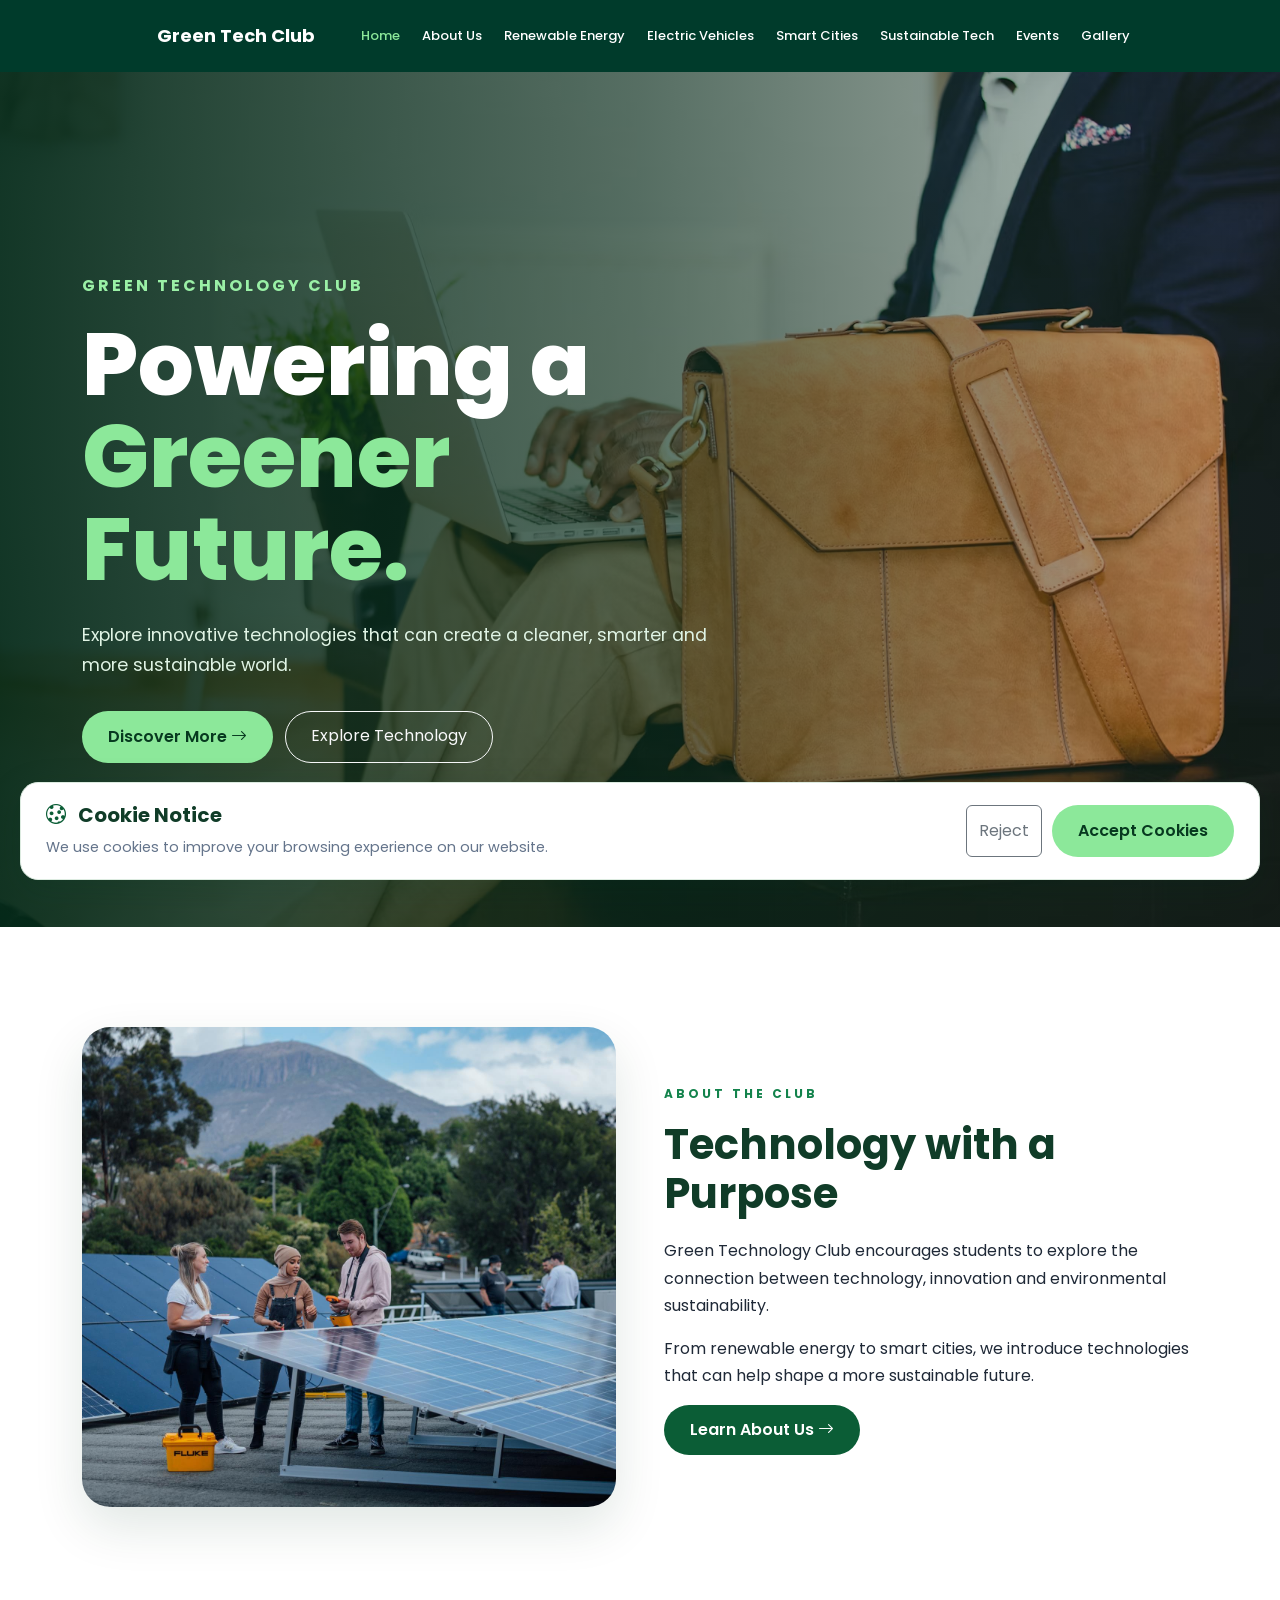
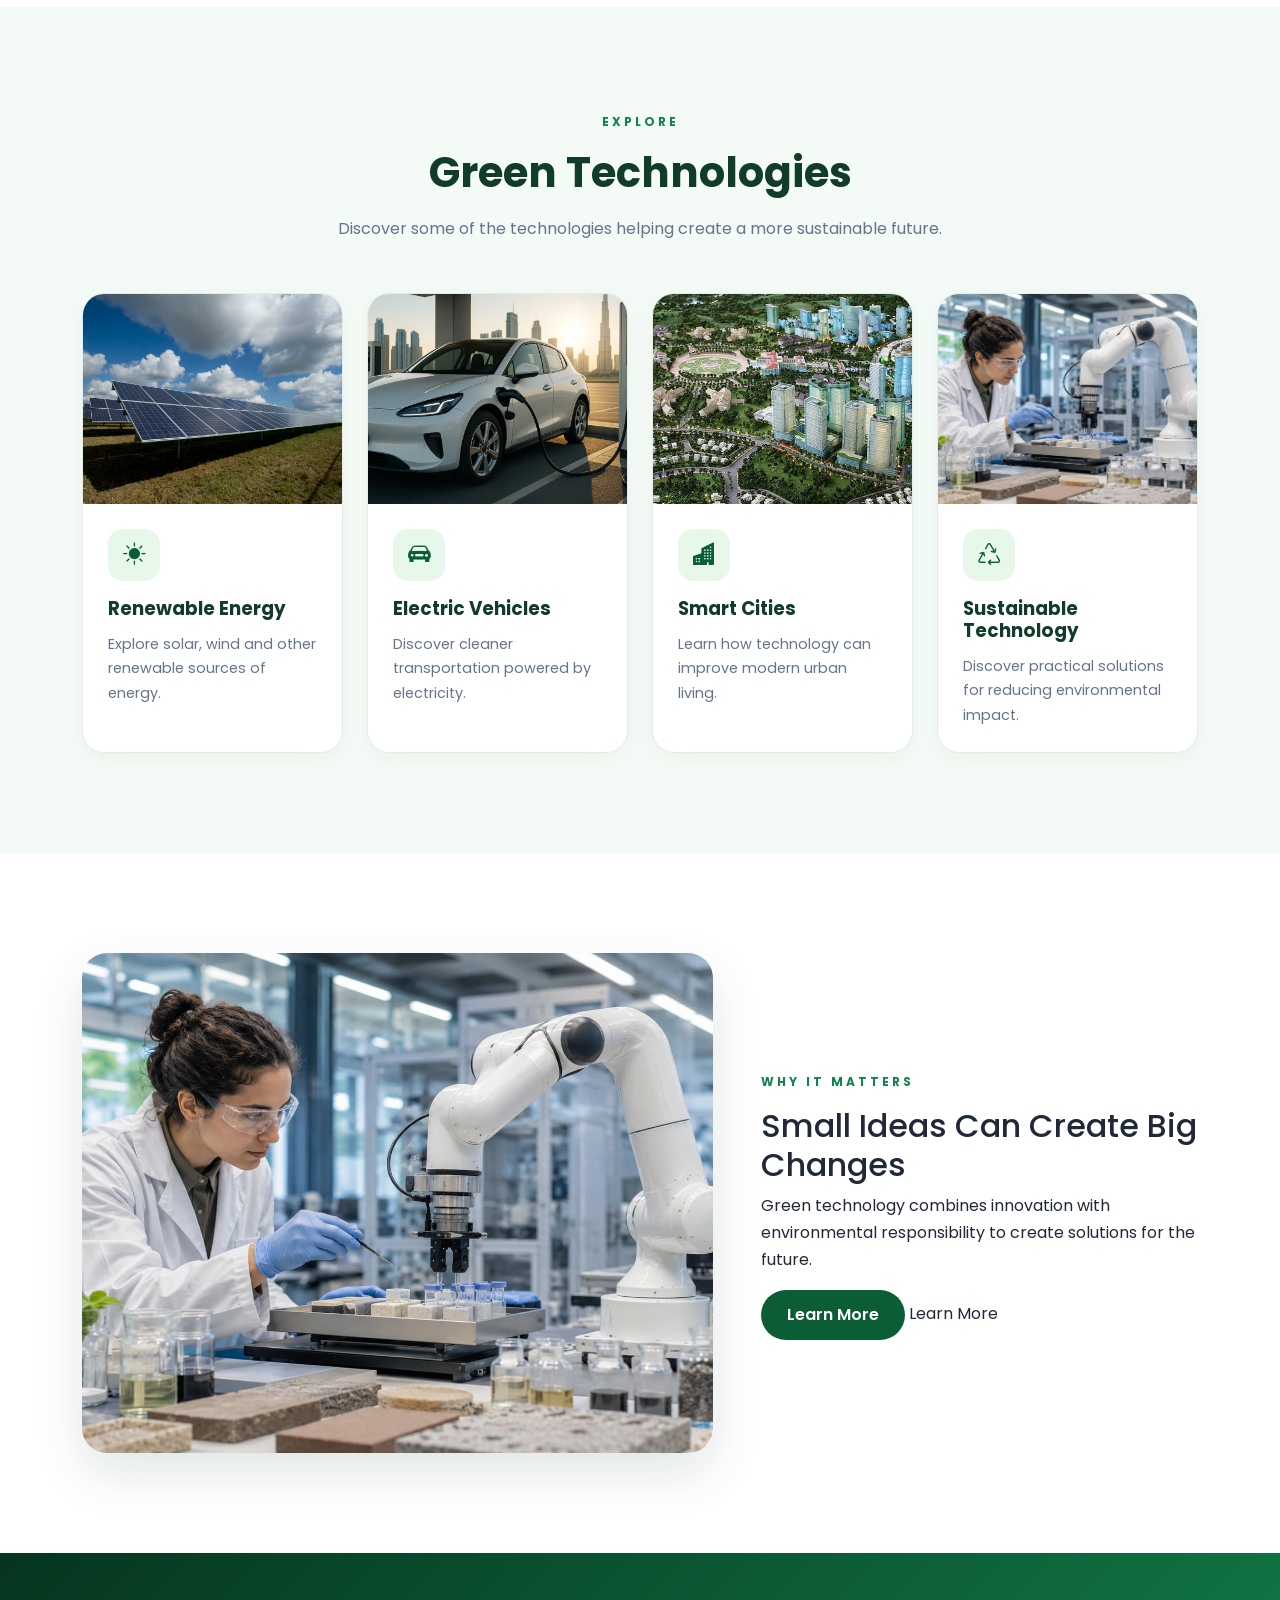
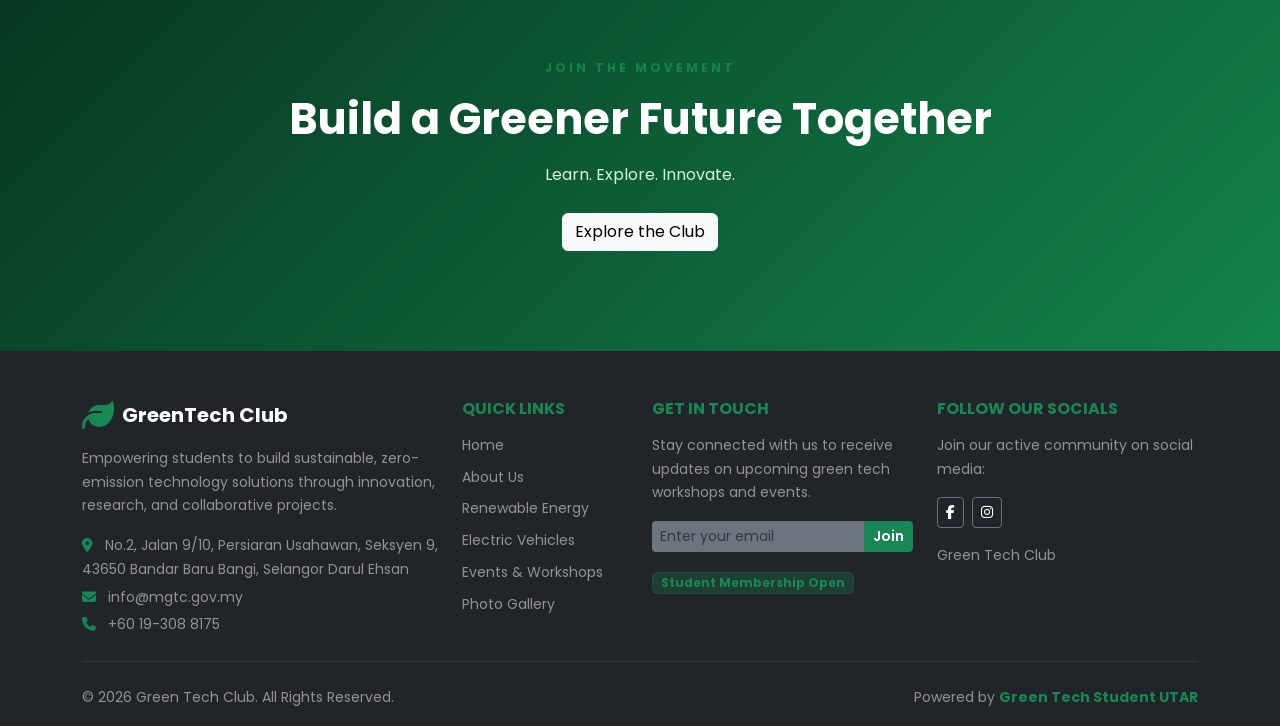
==== index.html @ 1e12c79a "Update index.html" ====
<!DOCTYPE html>
<html lang="en">

<head>

    <meta charset="UTF-8">

    <meta name="viewport"
          content="width=device-width, initial-scale=1.0">

    <meta name="description"
          content="Green Technology Club - exploring sustainable technologies for a greener future.">

    <title>Green Technology Club | Home</title>

    <!-- Bootstrap -->
    <link
        href="https://cdn.jsdelivr.net/npm/bootstrap@5.3.3/dist/css/bootstrap.min.css"
        rel="stylesheet">

    <!-- Bootstrap Icons -->
    <link
        rel="stylesheet"
        href="https://cdn.jsdelivr.net/npm/bootstrap-icons@1.11.3/font/bootstrap-icons.min.css">

    <!-- Font Awesome-->>
    <link
    rel="stylesheet"
    href="https://cdnjs.cloudflare.com/ajax/libs/font-awesome/6.4.0/css/all.min.css">

    <!-- Google Font -->
    <link
        href="https://fonts.googleapis.com/css2?family=Poppins:wght@300;400;500;600;700;800&display=swap"
        rel="stylesheet">

    <!-- CSS -->
    <link rel="stylesheet" href="css/style.css">

</head>


<body>

<!-- ================= NAVBAR ================= -->

<nav class="navbar navbar-expand-lg navbar-dark fixed-top">

    <div class="container">

        <!-- Logo -->
        <a class="navbar-brand fw-bold" href="index.html">
            <i class="bi bi-leaf-fill"></i>
            Green Tech Club
        </a>

        <!-- Mobile Menu -->
        <button
            class="navbar-toggler"
            type="button"
            data-bs-toggle="collapse"
            data-bs-target="#mainNavbar">

            <span class="navbar-toggler-icon"></span>

        </button>

        <!-- Navigation -->
        <div class="collapse navbar-collapse" id="mainNavbar">

            <ul class="navbar-nav ms-auto">

                <li class="nav-item">
                    <a class="nav-link active" href="index.html">
                        Home
                    </a>
                </li>

                <li class="nav-item">
                    <a class="nav-link" href="about.html">
                        About Us
                    </a>
                </li>

                <li class="nav-item">
                    <a class="nav-link" href="renewable_energy.html">
                        Renewable Energy
                    </a>
                </li>

                <li class="nav-item">
                    <a class="nav-link" href="electric_vehicle.html">
                        Electric Vehicles
                    </a>
                </li>

                <li class="nav-item">
                    <a class="nav-link" href="smart_cities.html">
                        Smart Cities
                    </a>
                </li>

                <li class="nav-item">
                    <a class="nav-link" href="sustainable_technologies.html">
                        Sustainable Tech
                    </a>
                </li>

                <li class="nav-item">
                    <a class="nav-link" href="events.html">
                        Events
                    </a>
                </li>

                <li class="nav-item">
                    <a class="nav-link" href="gallery.html">
                        Gallery
                    </a>
                </li>

            </ul>

        </div>

    </div>

</nav>
<!-- ================= HERO ================= -->

<header class="hero">

    <div class="hero-overlay"></div>

    <div class="container hero-content">

        <div class="row align-items-center">

            <div class="col-lg-7">

                <span class="hero-label">
                    GREEN TECHNOLOGY CLUB
                </span>

                <h1>
                    Powering a
                    <span>Greener Future.</span>
                </h1>

                <p>
                    Explore innovative technologies that can
                    create a cleaner, smarter and more
                    sustainable world.
                </p>

                <div class="hero-buttons">

                    <a href="about.html"
                       class="btn btn-green">

                        Discover More
                        <i class="bi bi-arrow-right"></i>

                    </a>

                    <a href="#explore"
                       class="btn btn-outline-light">

                        Explore Technology

                    </a>

                </div>

            </div>

        </div>

    </div>

</header>


<!-- ================= INTRO ================= -->

<section class="section-padding">

    <div class="container">

        <div class="row align-items-center g-5">

            <div class="col-lg-6">

                <div class="image-frame">

                    <!-- Your uploaded image -->

                    <img
                        src="image/student1.jpg"
                        alt="Student using technology">

                </div>

            </div>


            <div class="col-lg-6">

                <span class="section-label">
                    ABOUT THE CLUB
                </span>

                <h2>
                    Technology with a Purpose
                </h2>

                <p>
                    Green Technology Club encourages students
                    to explore the connection between technology,
                    innovation and environmental sustainability.
                </p>

                <p>
                    From renewable energy to smart cities,
                    we introduce technologies that can help
                    shape a more sustainable future.
                </p>

                <a href="about.html" 
                   class="btn btn-dark-green">

                    Learn About Us
                    <i class="bi bi-arrow-right"></i>

                </a>

            </div>

        </div>

    </div>

</section>


<!-- ================= EXPLORE ================= -->

<section id="explore"
         class="explore-section section-padding">

    <div class="container">

        <div class="section-heading text-center">

            <span class="section-label">
                EXPLORE
            </span>

            <h2>
                Green Technologies
            </h2>

            <p>
                Discover some of the technologies helping
                create a more sustainable future.
            </p>

        </div>


        <div class="row g-4">


            <!-- SOLAR -->

            <div class="col-md-6 col-lg-3">

                <article class="technology-card">

                    <div class="card-image">

                        <img
                            src="image/solar.avif"
                            alt="Solar panels">

                    </div>

                    <div class="card-content">

                        <span class="card-icon">
                            <i class="bi bi-sun-fill"></i>
                        </span>

                        <h3>
                            Renewable Energy
                        </h3>

                        <p>
                            Explore solar, wind and other
                            renewable sources of energy.
                        </p>

                    </div>

                </article>

            </div>


            <!-- EV -->

            <div class="col-md-6 col-lg-3">

                <article class="technology-card">

                    <div class="card-image">

                        <img
                            src="image/electic car.webp"
                            alt="Electric vehicle">

                    </div>

                    <div class="card-content">

                        <span class="card-icon">
                            <i class="bi bi-car-front-fill"></i>
                        </span>

                        <h3>
                            Electric Vehicles
                        </h3>

                        <p>
                            Discover cleaner transportation
                            powered by electricity.
                        </p>

                    </div>

                </article>

            </div>


            <!-- SMART CITY -->

            <div class="col-md-6 col-lg-3">

                <article class="technology-card">

                    <div class="card-image">

                        <img
                            src="image/smart city.jpg"
                            alt="Smart city">

                    </div>

                    <div class="card-content">

                        <span class="card-icon">
                            <i class="bi bi-buildings-fill"></i>
                        </span>

                        <h3>
                            Smart Cities
                        </h3>

                        <p>
                            Learn how technology can improve
                            modern urban living.
                        </p>

                    </div>

                </article>

            </div>


            <!-- SUSTAINABLE -->

            <div class="col-md-6 col-lg-3">

                <article class="technology-card">

                    <div class="card-image">

                        <img
                            src="image/sustainable.jpg"
                            alt="Sustainable technology">

                    </div>

                    <div class="card-content">

                        <span class="card-icon">
                            <i class="bi bi-recycle"></i>
                        </span>

                        <h3>
                            Sustainable Technology
                        </h3>

                        <p>
                            Discover practical solutions
                            for reducing environmental impact.
                        </p>

                    </div>

                </article>

            </div>

        </div>

    </div>

</section>


<!-- ================= FEATURE ================= -->

<section class="feature-section">

    <div class="container">

        <div class="row align-items-center g-5">

            <div class="col-lg-7">

                <img
                    src="image/sustainable.jpg"
                    class="feature-image"
                    alt="Sustainable technology">

            </div>


            <div class="col-lg-5">

                <span class="section-label">
                    WHY IT MATTERS
                </span>

                <h2>
                    Small Ideas Can Create Big Changes
                </h2>

                <p>
                    Green technology combines innovation with
                    environmental responsibility to create
                    solutions for the future.
                </p>

                <a href="about.html" class="btn btn-dark-green">
    Learn More
</a>

                    Learn More

                </a>

            </div>

        </div>

    </div>

</section>


<!-- ================= CTA ================= -->

<section class="cta-section">

    <div class="container text-center">

        <span class="section-label">
            JOIN THE MOVEMENT
        </span>

        <h2>
            Build a Greener Future Together
        </h2>

        <p>
            Learn. Explore. Innovate.
        </p>

        <a href="about.html"
           class="btn btn-light">

            Explore the Club

        </a>

    </div>

</section>

<!-- Bootstrap JavaScript -->

<script
    src="https://cdn.jsdelivr.net/npm/bootstrap@5.3.3/dist/js/bootstrap.bundle.min.js">
</script>

<script>

    document.addEventListener("DOMContentLoaded", function() {

        const cookieBanner =
            document.getElementById("cookie-banner");

        const acceptCookies =
            document.getElementById("accept-cookies");

        const rejectCookies =
            document.getElementById("reject-cookies");


        /* Check if the user already made a choice */

        if (localStorage.getItem("cookieChoice") !== null) {

            cookieBanner.style.display = "none";

        }


        /* Accept Cookies */

        acceptCookies.addEventListener("click", function() {

            localStorage.setItem("cookieChoice", "accepted");

            cookieBanner.style.display = "none";

        });


        /* Reject Cookies */

        rejectCookies.addEventListener("click", function() {

            localStorage.setItem("cookieChoice", "rejected");

            cookieBanner.style.display = "none";

        });

    });

</script>

 <!-- Main Site Footer -->
<footer class="bg-dark text-white pt-5 pb-3">
  <div class="container">
    <div class="row g-4">
      
      <!-- Column 1: Club Info & Logo -->
      <div class="col-lg-4 col-md-6">
        <div class="d-flex align-items-center mb-3">
          <i class="fa-solid fa-leaf text-success fa-2x me-2"></i>
          <h5 class="fw-bold m-0 text-white">GreenTech Club</h5>
        </div>

        <p class="text-white-50 small mb-3">
          Empowering students to build sustainable, zero-emission technology solutions through innovation, research, and collaborative projects.
        </p>

        <ul class="list-unstyled text-white-50 small mb-0">
          <li class="mb-1">
            <i class="fa-solid fa-location-dot me-2 text-success"></i>
            No.2, Jalan 9/10, Persiaran Usahawan, Seksyen 9, 43650 Bandar Baru Bangi, Selangor Darul Ehsan
          </li>

          <li class="mb-1">
            <i class="fa-solid fa-envelope me-2 text-success"></i>
            info@mgtc.gov.my
          </li>

          <li>
            <i class="fa-solid fa-phone me-2 text-success"></i>
            +60 19-308 8175
          </li>
        </ul>
      </div>

      <!-- Column 2: Quick Links -->
      <div class="col-lg-2 col-md-6">
        <h6 class="fw-bold text-success text-uppercase mb-3">
          Quick Links
        </h6>

        <ul class="list-unstyled small">
          <li class="mb-2">
            <a href="index.html"
               class="text-white-50 text-decoration-none footer-link">
              Home
            </a>
          </li>

          <li class="mb-2">
            <a href="about.html"
               class="text-white-50 text-decoration-none footer-link">
              About Us
            </a>
          </li>

          <li class="mb-2">
            <a href="renewable_energy.html"
               class="text-white-50 text-decoration-none footer-link">
              Renewable Energy
            </a>
          </li>

          <li class="mb-2">
            <a href="electric_vehicle.html"
               class="text-white-50 text-decoration-none footer-link">
              Electric Vehicles
            </a>
          </li>

          <li class="mb-2">
            <a href="events.html"
               class="text-white-50 text-decoration-none footer-link">
              Events & Workshops
            </a>
          </li>

          <li>
            <a href="gallery.html"
               class="text-white-50 text-decoration-none footer-link">
              Photo Gallery
            </a>
          </li>
        </ul>
      </div>

      <!-- Column 3: Get In Touch & Newsletter Twist -->
      <div class="col-lg-3 col-md-6">
        <h6 class="fw-bold text-success text-uppercase mb-3">
          Get In Touch
        </h6>

        <p class="text-white-50 small mb-3">
          Stay connected with us to receive updates on upcoming green tech workshops and events.
        </p>

        <!-- Mini Newsletter Input -->
        <div class="input-group input-group-sm mb-3">
          <input
            type="email"
            class="form-control bg-secondary text-white border-0"
            placeholder="Enter your email"
            aria-label="Subscriber email">

          <button
            class="btn btn-success fw-semibold"
            type="button">
            Join
          </button>
        </div>

        <span class="badge bg-success bg-opacity-25 text-success border border-success border-opacity-25">
          Student Membership Open
        </span>
      </div>

       <!-- Column 4: Social & Community -->
      <div class="col-lg-3 col-md-6">
        <h6 class="fw-bold text-success text-uppercase mb-3">
          Follow Our Socials
        </h6>

        <p class="text-white-50 small mb-3">
          Join our active community on social media:
        </p>

        <div class="d-flex gap-2 mb-3">

          <a
            href="https://www.facebook.com/mgtc.my"
            target="_blank"
            class="btn btn-outline-secondary btn-sm text-white border-secondary">
            <i class="fa-brands fa-facebook-f"></i>
          </a>

          <a
            href="https://www.instagram.com/mgtc.my/"
            target="_blank"
            class="btn btn-outline-secondary btn-sm text-white border-secondary">
            <i class="fa-brands fa-instagram"></i>
          </a>

        </div>

        <small class="text-white-50 d-block">
          Green Tech Club
        </small>
      </div>

    </div>

      <!-- Bottom Bar -->
    <hr class="my-4 text-secondary opacity-25">

    <div class="d-flex flex-column flex-md-row justify-content-between align-items-center text-white-50 small">

      <p class="mb-2 mb-md-0">
        &copy; 2026 Green Tech Club. All Rights Reserved.
      </p>

      <p class="mb-0">
        Powered by
        <span class="text-success fw-bold">
          Green Tech Student UTAR
        </span>
      </p>

    </div>

  </div>
</footer>


<!-- Cookie Consent -->
<div id="cookie-banner" class="cookie-banner">

    <div class="cookie-content">

        <div class="cookie-text">

            <h5>
                <i class="bi bi-cookie"></i>
                Cookie Notice
            </h5>

            <p>
                We use cookies to improve your browsing
                experience on our website.
            </p>

        </div>

        <div class="cookie-buttons">

            <button id="reject-cookies"
                    class="btn btn-outline-secondary">
                Reject
            </button>

            <button id="accept-cookies"
                    class="btn btn-green">
                Accept Cookies
            </button>

        </div>

    </div>

</div>

</body>
</html>
---- css/style.css ----
/* =========================GENERAL========================= */

* {
    margin: 0;
    padding: 0;
    box-sizing: border-box;
}

html {
    scroll-behavior: smooth;
}

body {
    font-family: 'Poppins', sans-serif;
    color: #1f2937;
    background: #ffffff;
    line-height: 1.7;
}

img {
    max-width: 100%;
    display: block;
}

a {
    text-decoration: none;
}


/* =========================NAVBAR========================= */
.navbar {
    background-color: #003b2b !important;
    width: 100%;
    height: 72px;
    padding: 0 !important;
}

/* Main container */
.navbar .container {
    width: 100%;
    max-width: 980px !important;
    margin: 0 auto;
    padding: 0 !important;

    display: flex;
    align-items: center;
}


/* ================LOGO================*/

.navbar-brand {
    display: flex !important;
    align-items: center;

    color: #ffffff !important;
    font-size: 18px !important;
    font-weight: 700 !important;

    margin: 0 !important;
    padding: 0 !important;

    white-space: nowrap;
}

.navbar-brand .bi-leaf-fill {
    font-size: 20px;
    margin-right: 7px;
}


/* ================NAVIGATION================ */

.navbar-collapse {
    display: flex;
    justify-content: flex-end;
}

.navbar-nav {
    display: flex;
    align-items: center;

    margin-left: auto !important;

    gap: 22px;
}

.navbar-nav .nav-link {
    color: #ffffff !important;

    font-size: 13px !important;
    font-weight: 500 !important;

    padding: 8px 0 !important;
    margin: 0 !important;

    white-space: nowrap;
}


/* Hover */
.navbar-nav .nav-link:hover {
    color: #8fd694 !important;
}


/* Active */
.navbar-nav .nav-link.active {
    color: #8ce89a !important;
}


/* ================MOBILE================ */

@media (max-width: 991px) {

    .navbar {
        height: auto;
        min-height: 72px;
    }

    .navbar .container {
        padding: 0 20px !important;
    }

    .navbar-nav {
        gap: 0;
        margin-top: 10px !important;
    }

    .navbar-nav .nav-link {
        padding: 10px 0 !important;
    }

}

/* =========================HERO========================= */

.hero {
    min-height: 100vh;

    background-image:
        url("../image/background.avif");

    background-size: cover;
    background-position: center;

    position: relative;

    display: flex;
    align-items: center;

    color: white;
}

.hero-overlay {
    position: absolute;
    inset: 0;

    background:
        linear-gradient(
            90deg,
            rgba(3, 42, 25, 0.93),
            rgba(3, 42, 25, 0.65),
            rgba(3, 42, 25, 0.25)
        );
}

.hero-content {
    position: relative;
    z-index: 2;
    padding-top: 80px;
}

.hero-label {
    color: #9af0a6;

    font-size: 1rem;

    font-weight: 700;

    letter-spacing: 3px;

    display: inline-block;

    margin-bottom: 20px;
}

.hero h1 {
    font-size: clamp(3rem, 7vw, 5.5rem);

    line-height: 1.05;

    font-weight: 800;

    max-width: 800px;

    margin-bottom: 25px;
}

.hero h1 span {
    color: #8ce89a;
}

.hero p {
    max-width: 650px;

    color: #e0f4e5;

    font-size: 1.1rem;

    margin-bottom: 30px;
}

.hero-buttons {
    display: flex;

    flex-wrap: wrap;

    gap: 12px;
}


/* =========================BUTTONS========================= */

.btn-green {
    background: #8ce89a;

    color: #07391f;

    border-radius: 50px;

    padding: 13px 25px;

    font-weight: 600;

    transition: 0.3s;
}

.btn-green:hover {
    background: white;

    color: #07391f;

    transform: translateY(-3px);
}

.btn-dark-green {
    background: #0b5d36;

    color: white;

    border-radius: 50px;

    padding: 12px 25px;

    font-weight: 600;

    transition: 0.3s;
}

.btn-dark-green:hover {
    background: #06351f;

    color: white;

    transform: translateY(-3px);
}

.btn-outline-light {
    border-radius: 50px;

    padding: 12px 25px;
}


/* =========================SECTIONS========================= */

.section-padding {
    padding: 100px 0;
}

.section-label {
    color: #13834c;

    font-size: 0.75rem;

    font-weight: 700;

    letter-spacing: 3px;

    display: inline-block;

    margin-bottom: 15px;
}

.section-heading {
    margin-bottom: 50px;
}

.section-heading h2,
.section-padding h2 {
    color: #103c28;

    font-size: 2.6rem;

    font-weight: 700;

    line-height: 1.2;

    margin-bottom: 18px;
}

.section-heading p {
    max-width: 650px;

    margin: auto;

    color: #64748b;
}


/* =========================IMAGE FRAME========================= */

.image-frame {
    border-radius: 28px;

    overflow: hidden;

    position: relative;

    box-shadow:
        0 20px 50px rgba(0, 60, 30, 0.12);
}

.image-frame img {
    width: 100%;

    height: 480px;

    object-fit: cover;

    transition: transform 0.5s ease;
}

.image-frame:hover img {
    transform: scale(1.04);
}


/* =========================EXPLORE SECTION========================= */

.explore-section {
    background: #f4faf5;
}


/* =========================TECHNOLOGY CARDS========================= */

.technology-card {
    background: white;

    border-radius: 22px;

    overflow: hidden;

    border: 1px solid #e1eee4;

    height: 100%;

    transition: 0.35s;

    box-shadow:
        0 5px 20px rgba(0, 50, 25, 0.04);
}

.technology-card:hover {
    transform: translateY(-10px);

    box-shadow:
        0 20px 40px rgba(0, 70, 30, 0.13);
}

.card-image {
    height: 210px;

    overflow: hidden;
}

.card-image img {
    width: 100%;

    height: 100%;

    object-fit: cover;

    transition: transform 0.5s ease;
}

.technology-card:hover .card-image img {
    transform: scale(1.08);
}

.card-content {
    padding: 25px;
}

.card-icon {
    width: 52px;
    height: 52px;

    border-radius: 15px;

    background: #e7f8eb;

    color: #0b5d36;

    display: flex;

    align-items: center;

    justify-content: center;

    font-size: 1.4rem;

    margin-bottom: 17px;
}

.card-content h3 {
    color: #103c28;

    font-size: 1.15rem;

    font-weight: 700;

    margin-bottom: 12px;
}

.card-content p {
    color: #64748b;

    font-size: 0.9rem;

    margin: 0;
}


/* =========================FEATURE SECTION========================= */

.feature-section {
    padding: 100px 0;

    background: white;
}

.feature-image {
    width: 100%;

    height: 500px;

    object-fit: cover;

    border-radius: 25px;

    box-shadow:
        0 20px 50px rgba(0, 60, 30, 0.12);
}


/* =========================CTA========================= */

.cta-section {
    padding: 100px 20px;

    background:
        linear-gradient(
            135deg,
            #06351f,
            #13834c
        );

    color: white;
}

.cta-section h2 {
    color: white;

    font-size: 2.7rem;

    font-weight: 700;

    margin-bottom: 15px;
}

.cta-section p {
    color: #d8f3df;

    margin-bottom: 25px;
}


/* =========================ABOUT HERO========================= */

.about-hero {
    min-height: 55vh;

    padding: 150px 0 80px;

    display: flex;

    align-items: center;

    background:
        linear-gradient(
            90deg,
            rgba(3, 42, 25, 0.85),
            rgba(3, 42, 25, 0.55),
            rgba(3, 42, 25, 0.30)
        ),
        url("../image/forest.png");

    background-size: cover;
    background-position: center;
    background-repeat: no-repeat;

    color: white;
}

.about-hero h1 {
    font-size: clamp(2.8rem, 6vw, 4.5rem);

    font-weight: 800;

    line-height: 1.1;

    max-width: 850px;

    margin-bottom: 20px;
}

.about-hero h1 span {
    color: #8ce89a;
}

.about-hero p {
    color: #d8f3df;

    max-width: 650px;

    font-size: 1.05rem;
}

.about-hero .section-label {
    color: #9af0a6;
}


/* =========================SOFT SECTION========================= */

.soft-section {
    background: #f4faf5;
}


/* =========================INFO CARDS========================= */

.info-card {
    background: white;

    border-radius: 22px;

    padding: 40px;

    height: 100%;

    border: 1px solid #e1eee4;

    transition: 0.3s;
}

.info-card:hover {
    transform: translateY(-8px);

    box-shadow:
        0 20px 35px rgba(0, 70, 30, 0.1);
}

.info-icon {
    width: 60px;
    height: 60px;

    border-radius: 16px;

    background: #e7f8eb;

    color: #0b5d36;

    display: flex;

    align-items: center;

    justify-content: center;

    font-size: 1.5rem;

    margin-bottom: 20px;
}

.info-card h3 {
    color: #103c28;

    font-weight: 700;

    margin-bottom: 15px;
}

.info-card p {
    color: #64748b;

    margin: 0;
}


/* =========================OBJECTIVES========================= */

.objective-card {
    text-align: center;

    padding: 30px 25px;

    border-radius: 20px;

    border: 1px solid #e1eee4;

    height: 100%;

    transition: 0.3s;
}

.objective-card:hover {
    transform: translateY(-7px);

    box-shadow:
        0 15px 30px rgba(0, 70, 30, 0.1);
}

.objective-card > i {
    font-size: 2rem;

    color: #0b5d36;

    margin-bottom: 18px;
}

.objective-card h3 {
    color: #103c28;

    font-size: 1.1rem;

    font-weight: 700;

    margin-bottom: 12px;
}

.objective-card p {
    color: #64748b;

    font-size: 0.9rem;

    margin: 0;
}


/* =========================ACTIVITIES========================= */

.activity-card {
    background: white;

    border-radius: 20px;

    padding: 35px 25px;

    text-align: center;

    height: 100%;

    border: 1px solid #e1eee4;

    transition: 0.3s;
}

.activity-card:hover {
    transform: translateY(-7px);

    box-shadow:
        0 15px 30px rgba(0, 70, 30, 0.1);
}

.activity-card > i {
    font-size: 2rem;

    color: #0b5d36;

    margin-bottom: 18px;
}

.activity-card h3 {
    color: #103c28;

    font-size: 1.1rem;

    font-weight: 700;

    margin-bottom: 12px;
}

.activity-card p {
    color: #64748b;

    font-size: 0.9rem;

    margin: 0;
}


/* =========================FOOTER========================= */

.footer {
    background: #052719;
    color: white;
    padding: 50px 0;
}

.footer h5 {
    font-weight: 700;
}

.footer h5 i {
    color: #8ce89a;
}

.footer p {
    color: #a7c7b0;
    margin-bottom: 5px;
}

footer {
    margin-top: auto;
}

.card hr {
    border-top: 1px solid #dee2e6;
}

.footer-link {
    transition: color 0.2s ease;
}

.footer-link:hover {
    color: #198754 !important;
}


/* =========================RESPONSIVE========================= */

@media (max-width: 991px) {

    .nav-link {
        margin-left: 0;
        padding: 10px 0;
    }

    .hero {
        min-height: 90vh;
    }

    .section-padding {
        padding: 80px 0;
    }

}


@media (max-width: 767px) {

    .hero {
        min-height: 85vh;

        background-position: 60% center;
    }

    .hero h1 {
        font-size: 2.8rem;
    }

    .hero p {
        font-size: 1rem;
    }

    .hero-buttons {
        flex-direction: column;
    }

    .hero-buttons .btn {
        width: 100%;

        text-align: center;
    }

    .section-heading h2,
    .section-padding h2 {
        font-size: 2.1rem;
    }

    .image-frame img {
        height: 350px;
    }

    .feature-image {
        height: 350px;
    }

    .about-hero {
        padding-top: 130px;
    }

    .about-hero h1 {
        font-size: 2.8rem;
    }

    .cta-section h2 {
        font-size: 2.1rem;
    }

}

/* =========================COOKIE BANNER========================= */

.cookie-banner {
    position: fixed;

    bottom: 20px;
    left: 20px;
    right: 20px;

    background: white;

    border: 1px solid #dcebe0;

    border-radius: 18px;

    padding: 20px 25px;

    box-shadow: 0 10px 35px rgba(0, 50, 25, 0.18);

    z-index: 9999;
}

.cookie-content {
    display: flex;

    align-items: center;

    justify-content: space-between;

    gap: 25px;
}

.cookie-text {
    flex: 1;
}

.cookie-content h5 {
    color: #103c28;

    font-weight: 700;

    margin-bottom: 8px;
}

.cookie-content h5 i {
    color: #0b5d36;

    margin-right: 8px;
}

.cookie-content p {
    color: #64748b;

    font-size: 0.9rem;

    margin: 0;
}

.cookie-buttons {
    display: flex;

    gap: 10px;

    flex-shrink: 0;
}


/* Mobile */

@media (max-width: 767px) {

    .cookie-content {
        flex-direction: column;

        align-items: stretch;
    }

    .cookie-buttons {
        width: 100%;
    }

    .cookie-buttons .btn {
        flex: 1;
    }

}
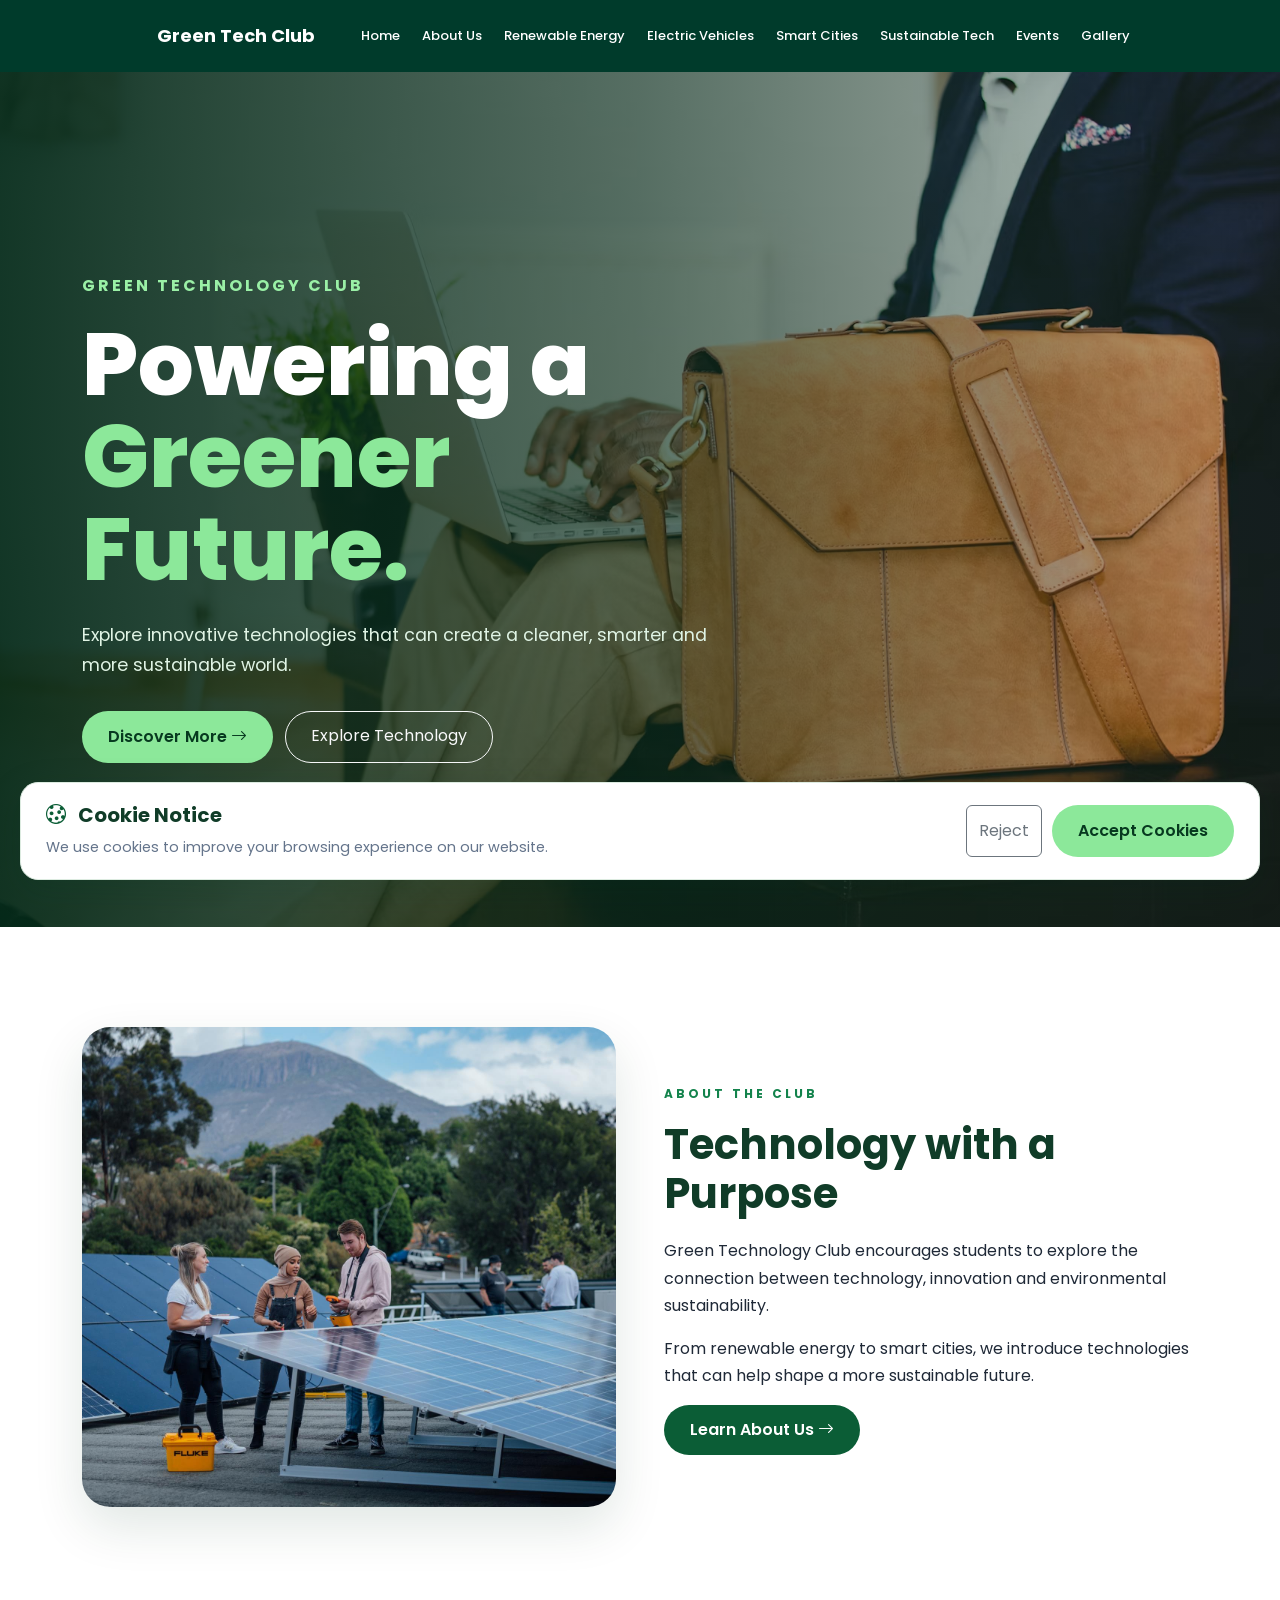
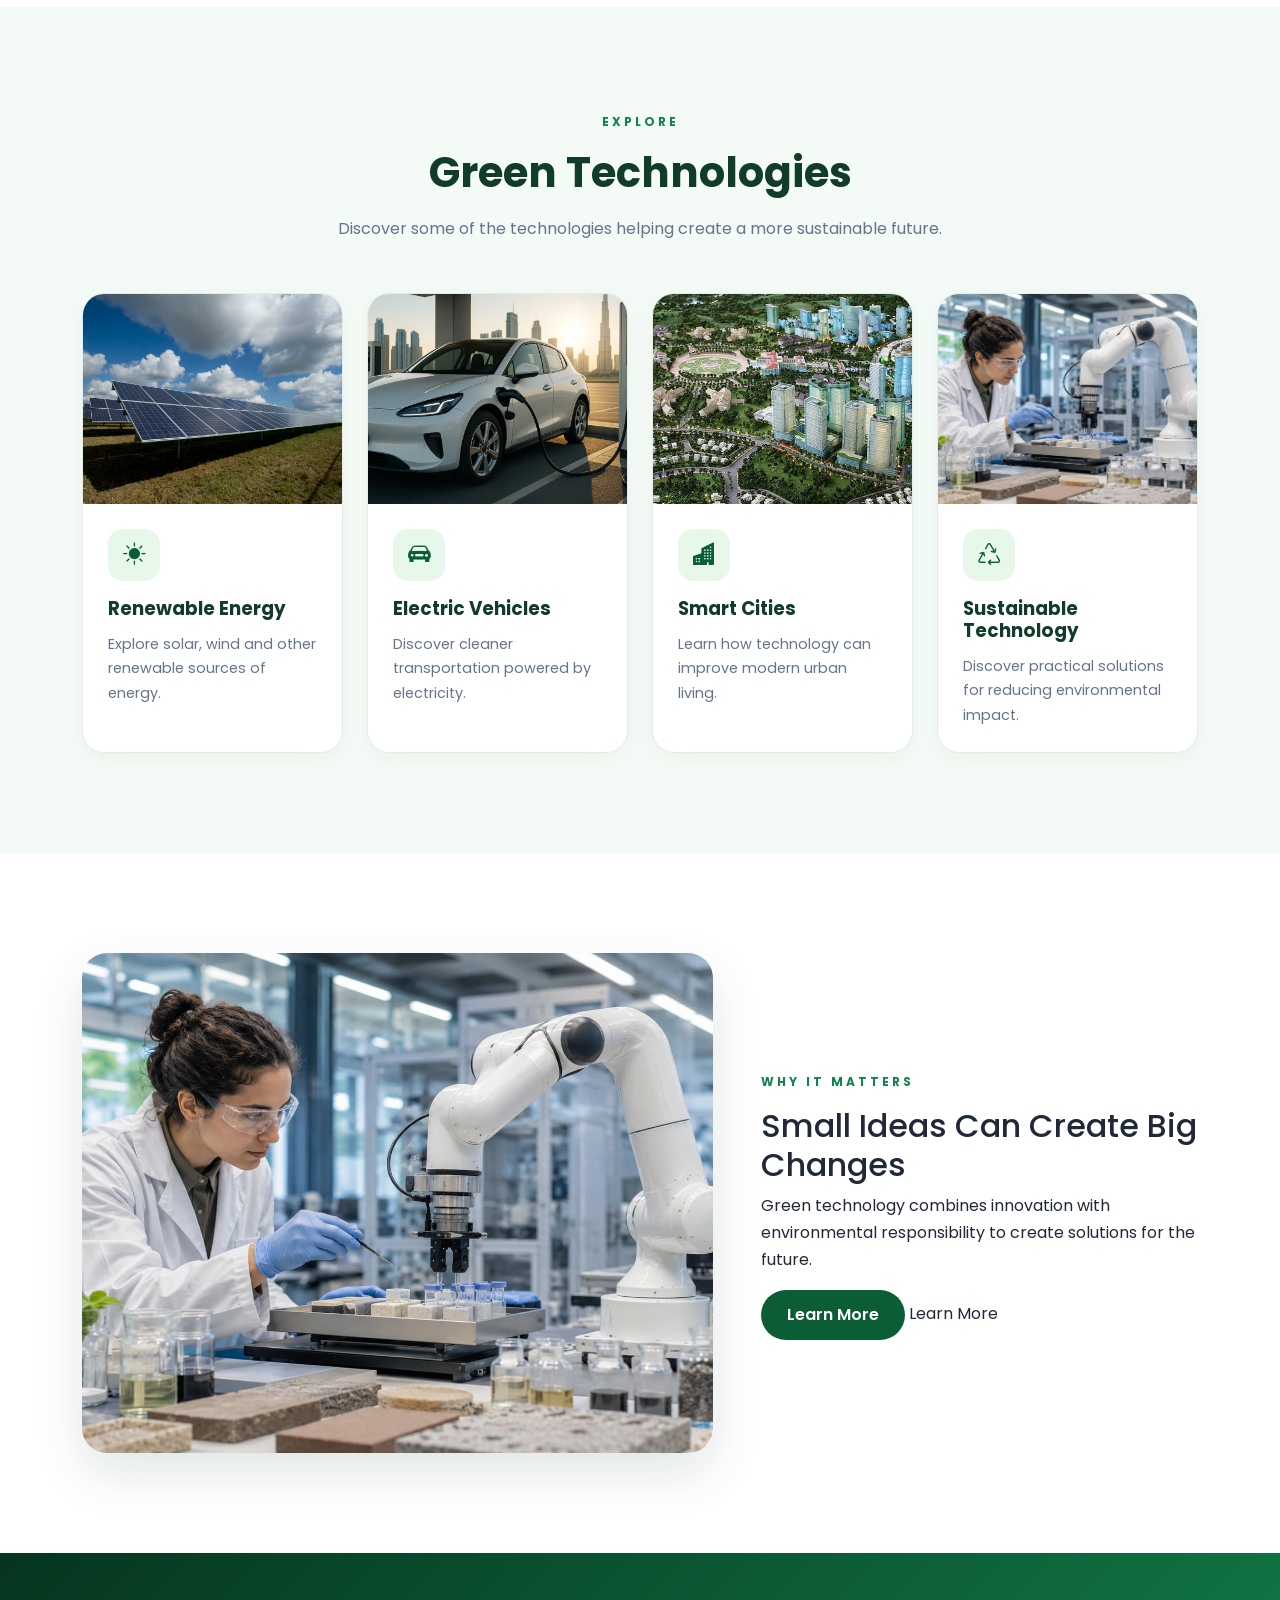
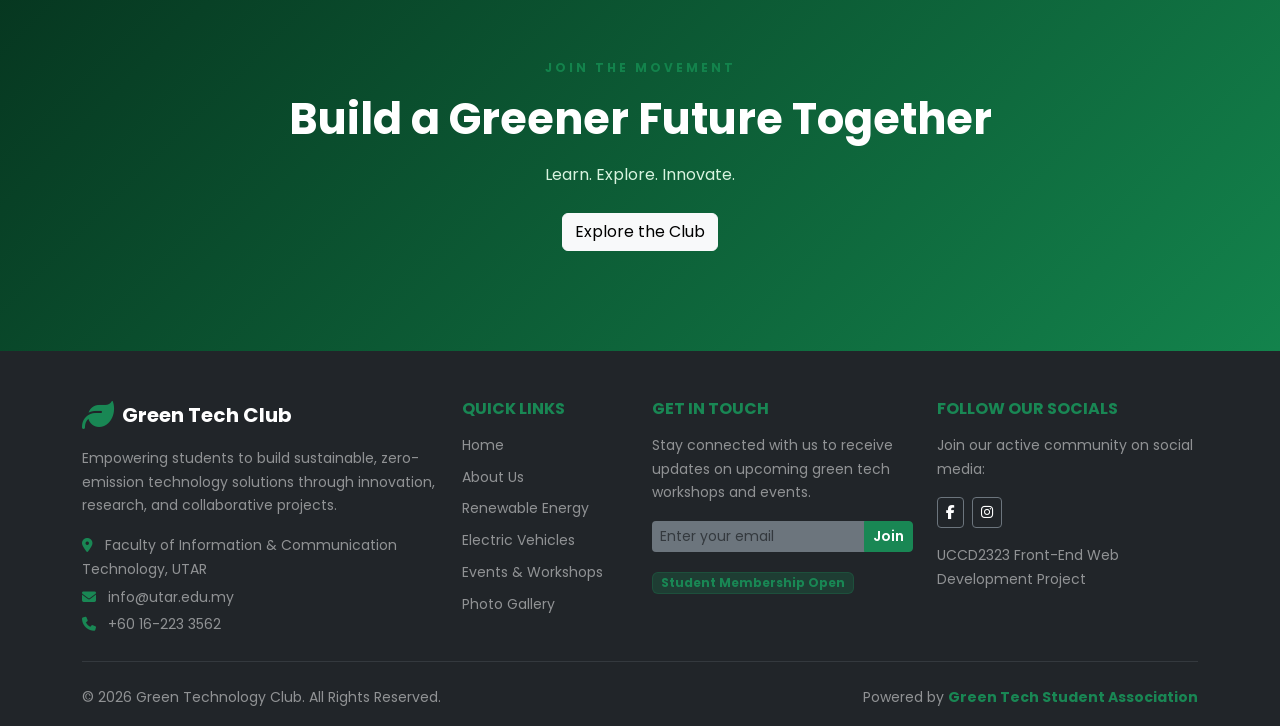
==== commit c9389938: "Merge branch 'main' of https://github.com/xian7634/Green_Technology_Clob" ====
--- a/index.html
+++ b/index.html
@@ -553,7 +553,7 @@
 
 </script>
 
- <!-- Main Site Footer -->
+<!-- Main Site Footer -->
 <footer class="bg-dark text-white pt-5 pb-3">
   <div class="container">
     <div class="row g-4">
@@ -562,7 +562,7 @@
       <div class="col-lg-4 col-md-6">
         <div class="d-flex align-items-center mb-3">
           <i class="fa-solid fa-leaf text-success fa-2x me-2"></i>
-          <h5 class="fw-bold m-0 text-white">GreenTech Club</h5>
+          <h5 class="fw-bold m-0 text-white">Green Tech Club</h5>
         </div>
 
         <p class="text-white-50 small mb-3">
@@ -572,20 +572,21 @@
         <ul class="list-unstyled text-white-50 small mb-0">
           <li class="mb-1">
             <i class="fa-solid fa-location-dot me-2 text-success"></i>
-            No.2, Jalan 9/10, Persiaran Usahawan, Seksyen 9, 43650 Bandar Baru Bangi, Selangor Darul Ehsan
+            Faculty of Information & Communication Technology, UTAR
           </li>
 
           <li class="mb-1">
             <i class="fa-solid fa-envelope me-2 text-success"></i>
-            info@mgtc.gov.my
+            info@utar.edu.my
           </li>
 
           <li>
             <i class="fa-solid fa-phone me-2 text-success"></i>
-            +60 19-308 8175
+            +60 16-223 3562
           </li>
         </ul>
       </div>
+
 
       <!-- Column 2: Quick Links -->
       <div class="col-lg-2 col-md-6">
@@ -637,6 +638,7 @@
           </li>
         </ul>
       </div>
+
 
       <!-- Column 3: Get In Touch & Newsletter Twist -->
       <div class="col-lg-3 col-md-6">
@@ -668,7 +670,8 @@
         </span>
       </div>
 
-       <!-- Column 4: Social & Community -->
+
+      <!-- Column 4: Social & Community -->
       <div class="col-lg-3 col-md-6">
         <h6 class="fw-bold text-success text-uppercase mb-3">
           Follow Our Socials
@@ -681,14 +684,14 @@
         <div class="d-flex gap-2 mb-3">
 
           <a
-            href="https://www.facebook.com/mgtc.my"
+            href="https://www.facebook.com/UTARnet/"
             target="_blank"
             class="btn btn-outline-secondary btn-sm text-white border-secondary">
             <i class="fa-brands fa-facebook-f"></i>
           </a>
 
           <a
-            href="https://www.instagram.com/mgtc.my/"
+            href="https://www.instagram.com/utarnet1/?hl=en"
             target="_blank"
             class="btn btn-outline-secondary btn-sm text-white border-secondary">
             <i class="fa-brands fa-instagram"></i>
@@ -697,25 +700,26 @@
         </div>
 
         <small class="text-white-50 d-block">
-          Green Tech Club
+          UCCD2323 Front-End Web Development Project
         </small>
       </div>
 
     </div>
 
-      <!-- Bottom Bar -->
+
+    <!-- Bottom Bar -->
     <hr class="my-4 text-secondary opacity-25">
 
     <div class="d-flex flex-column flex-md-row justify-content-between align-items-center text-white-50 small">
 
       <p class="mb-2 mb-md-0">
-        &copy; 2026 Green Tech Club. All Rights Reserved.
+        &copy; 2026 Green Technology Club. All Rights Reserved.
       </p>
 
       <p class="mb-0">
         Powered by
         <span class="text-success fw-bold">
-          Green Tech Student UTAR
+          Green Tech Student Association
         </span>
       </p>
 
@@ -723,7 +727,6 @@
 
   </div>
 </footer>
-
 
 <!-- Cookie Consent -->
 <div id="cookie-banner" class="cookie-banner">
--- a/css/style.css
+++ b/css/style.css
@@ -28,6 +28,34 @@
 
 
 /* =========================NAVBAR========================= */
+HEAD
+
+.navbar {
+    background: rgba(4, 38, 24, 0.94);
+    padding: 15px 0;
+    backdrop-filter: blur(10px);
+}
+
+.navbar-brand {
+    font-size: 1.25rem;
+}
+
+.navbar-brand i {
+    color: #8ce89a;
+}
+
+.nav-link {
+    color: white !important;
+    margin-left: 14px;
+    font-size: 0.9rem;
+    transition: 0.3s;
+}
+
+.nav-link:hover,
+.nav-link.active {
+    color: #8ce89a !important;
+}
+
 .navbar {
     background-color: #003b2b !important;
     width: 100%;
@@ -106,7 +134,7 @@
 
 /* Active */
 .navbar-nav .nav-link.active {
-    color: #8ce89a !important;
+    color: #ffffff !important;
 }
 
 
@@ -918,5 +946,4 @@
     .cookie-buttons .btn {
         flex: 1;
     }
-
-}
+}
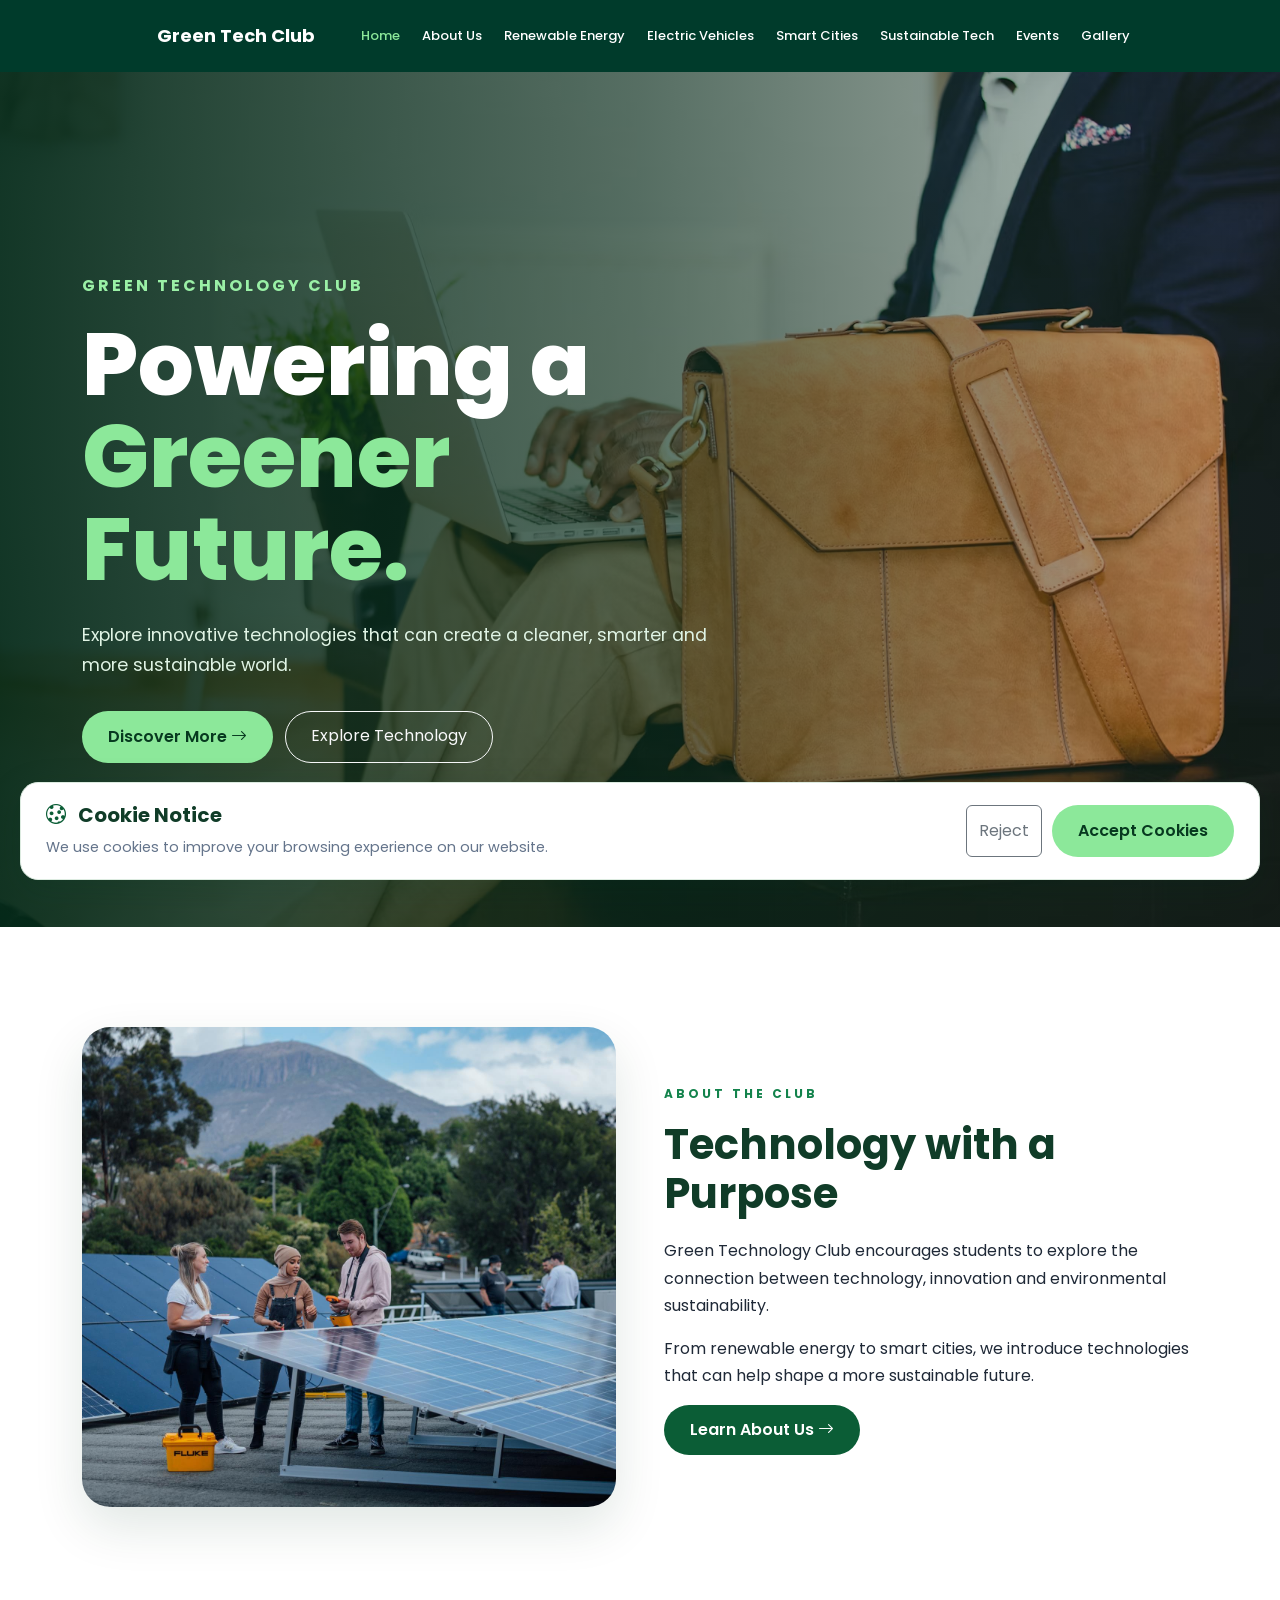
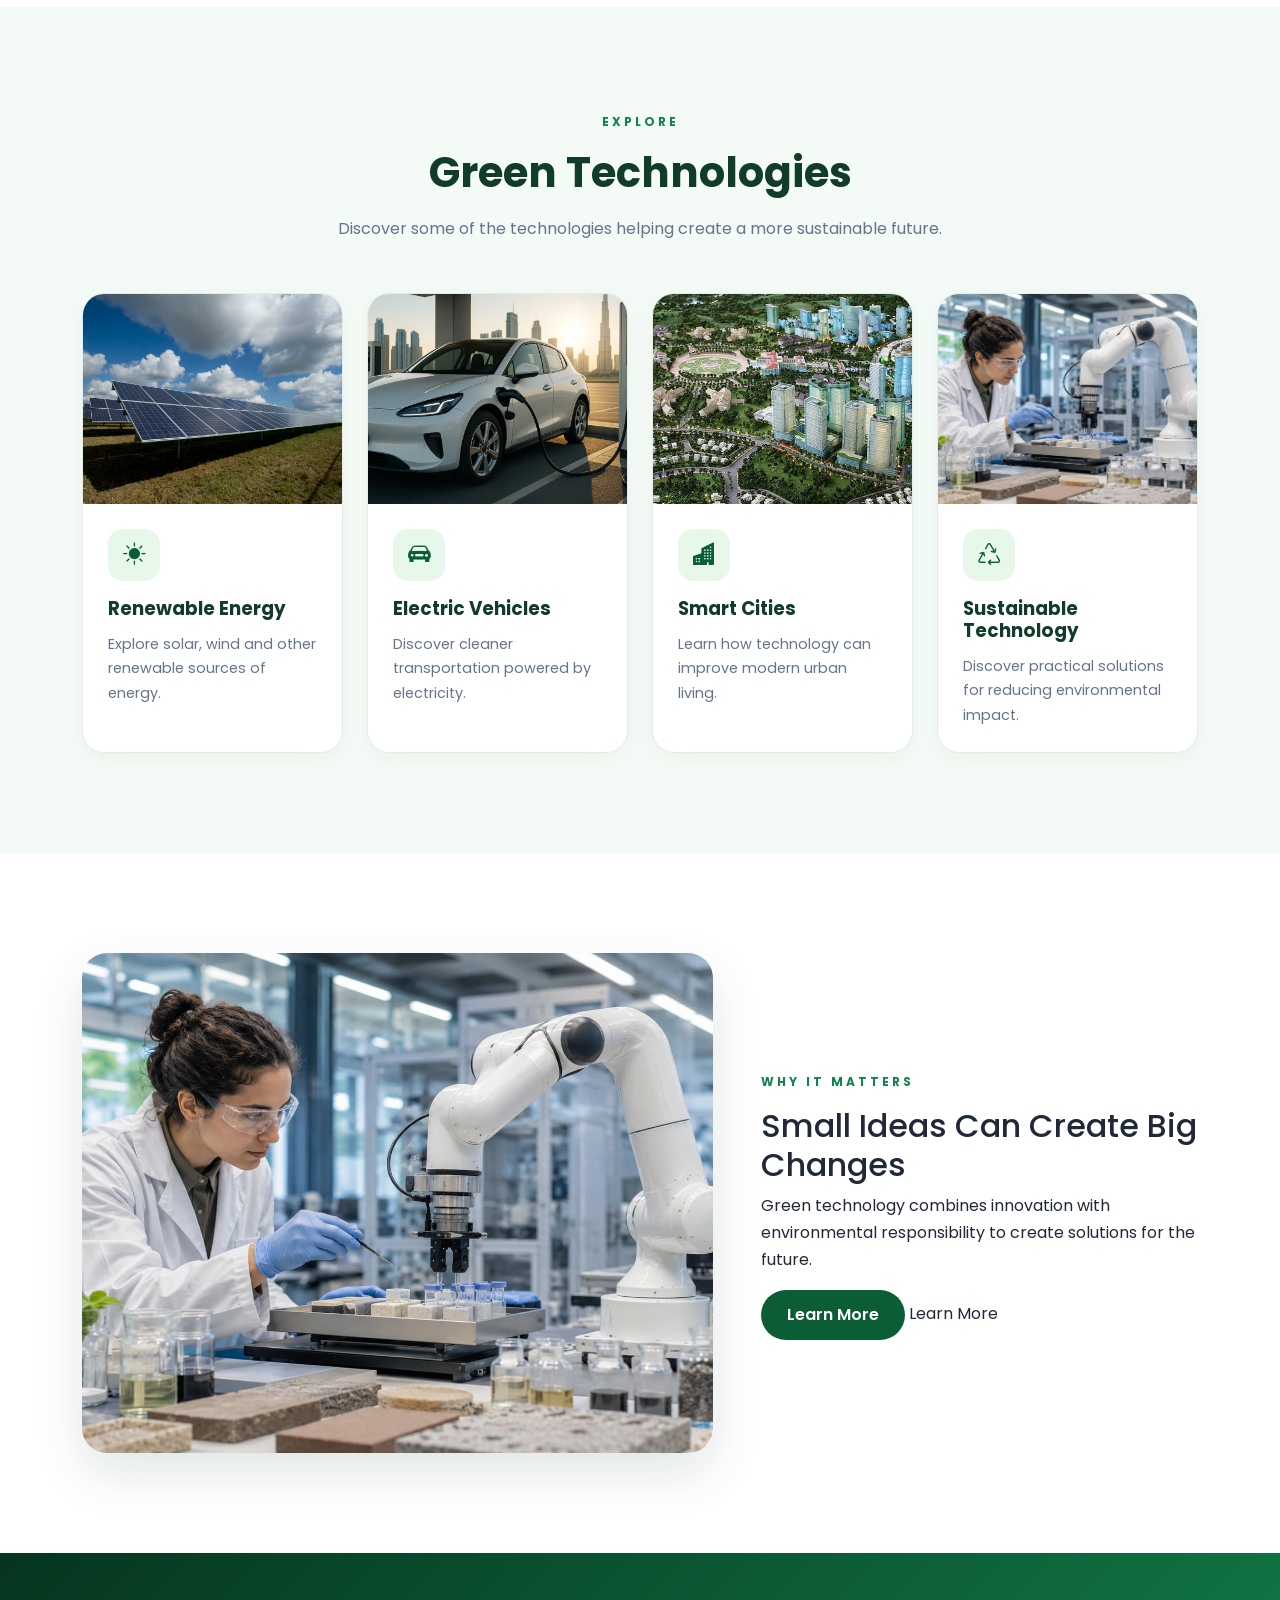
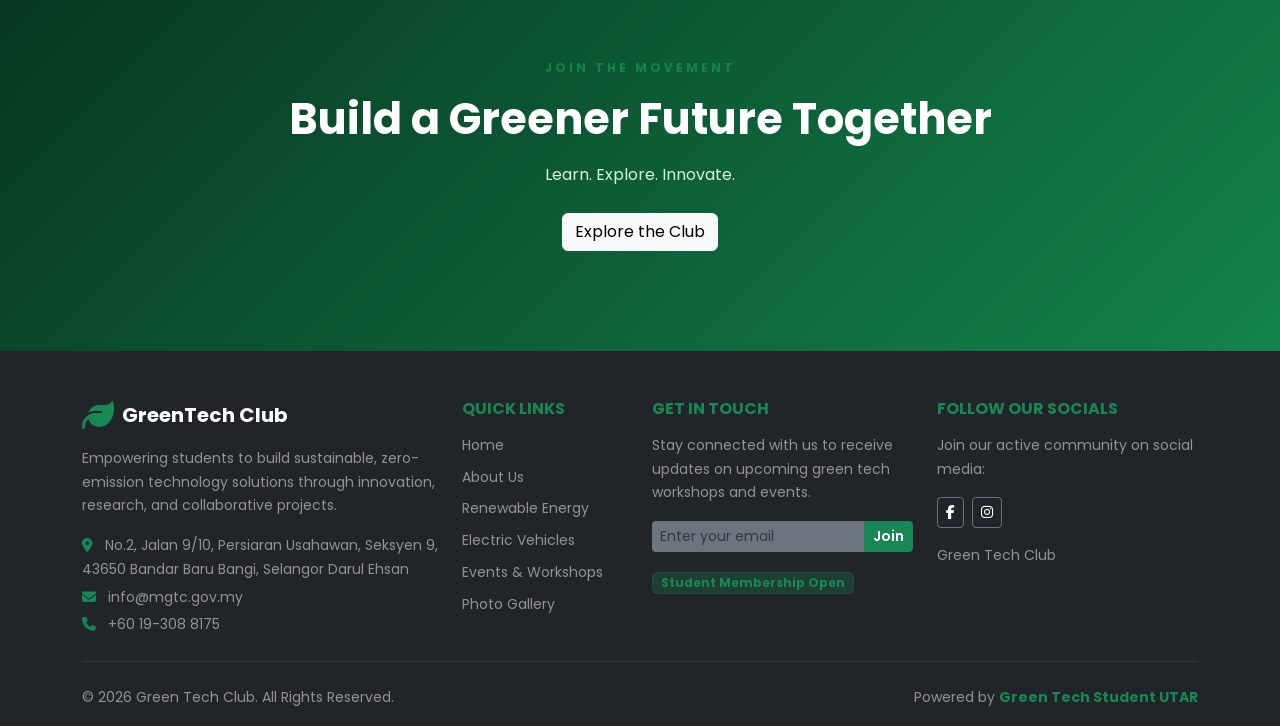
==== commit 2b330f06: "Merge branch 'main' of https://github.com/xian7634/Green_Technology_Clob" ====
--- a/index.html
+++ b/index.html
@@ -553,7 +553,7 @@
 
 </script>
 
-<!-- Main Site Footer -->
+ <!-- Main Site Footer -->
 <footer class="bg-dark text-white pt-5 pb-3">
   <div class="container">
     <div class="row g-4">
@@ -562,7 +562,7 @@
       <div class="col-lg-4 col-md-6">
         <div class="d-flex align-items-center mb-3">
           <i class="fa-solid fa-leaf text-success fa-2x me-2"></i>
-          <h5 class="fw-bold m-0 text-white">Green Tech Club</h5>
+          <h5 class="fw-bold m-0 text-white">GreenTech Club</h5>
         </div>
 
         <p class="text-white-50 small mb-3">
@@ -572,21 +572,20 @@
         <ul class="list-unstyled text-white-50 small mb-0">
           <li class="mb-1">
             <i class="fa-solid fa-location-dot me-2 text-success"></i>
-            Faculty of Information & Communication Technology, UTAR
+            No.2, Jalan 9/10, Persiaran Usahawan, Seksyen 9, 43650 Bandar Baru Bangi, Selangor Darul Ehsan
           </li>
 
           <li class="mb-1">
             <i class="fa-solid fa-envelope me-2 text-success"></i>
-            info@utar.edu.my
+            info@mgtc.gov.my
           </li>
 
           <li>
             <i class="fa-solid fa-phone me-2 text-success"></i>
-            +60 16-223 3562
+            +60 19-308 8175
           </li>
         </ul>
       </div>
-
 
       <!-- Column 2: Quick Links -->
       <div class="col-lg-2 col-md-6">
@@ -639,7 +638,6 @@
         </ul>
       </div>
 
-
       <!-- Column 3: Get In Touch & Newsletter Twist -->
       <div class="col-lg-3 col-md-6">
         <h6 class="fw-bold text-success text-uppercase mb-3">
@@ -650,28 +648,29 @@
           Stay connected with us to receive updates on upcoming green tech workshops and events.
         </p>
 
-        <!-- Mini Newsletter Input -->
-        <div class="input-group input-group-sm mb-3">
-          <input
-            type="email"
-            class="form-control bg-secondary text-white border-0"
-            placeholder="Enter your email"
-            aria-label="Subscriber email">
-
-          <button
-            class="btn btn-success fw-semibold"
-            type="button">
-            Join
-          </button>
-        </div>
+        <!-- Mini Newsletter Form -->
+        <form onsubmit="handleJoin(event)">
+          <div class="input-group input-group-sm mb-3">
+            <input
+              type="email"
+              id="newsletterEmail"
+              class="form-control bg-secondary text-white border-0"
+              placeholder="Enter your email"
+              aria-label="Subscriber email"
+              required>
+
+            <button class="btn btn-success fw-semibold" type="submit">
+              Join
+            </button>
+          </div>
+        </form>
 
         <span class="badge bg-success bg-opacity-25 text-success border border-success border-opacity-25">
           Student Membership Open
         </span>
       </div>
 
-
-      <!-- Column 4: Social & Community -->
+       <!-- Column 4: Social & Community -->
       <div class="col-lg-3 col-md-6">
         <h6 class="fw-bold text-success text-uppercase mb-3">
           Follow Our Socials
@@ -684,14 +683,14 @@
         <div class="d-flex gap-2 mb-3">
 
           <a
-            href="https://www.facebook.com/UTARnet/"
+            href="https://www.facebook.com/mgtc.my"
             target="_blank"
             class="btn btn-outline-secondary btn-sm text-white border-secondary">
             <i class="fa-brands fa-facebook-f"></i>
           </a>
 
           <a
-            href="https://www.instagram.com/utarnet1/?hl=en"
+            href="https://www.instagram.com/mgtc.my/"
             target="_blank"
             class="btn btn-outline-secondary btn-sm text-white border-secondary">
             <i class="fa-brands fa-instagram"></i>
@@ -700,26 +699,25 @@
         </div>
 
         <small class="text-white-50 d-block">
-          UCCD2323 Front-End Web Development Project
+          Green Tech Club
         </small>
       </div>
 
     </div>
 
-
-    <!-- Bottom Bar -->
+      <!-- Bottom Bar -->
     <hr class="my-4 text-secondary opacity-25">
 
     <div class="d-flex flex-column flex-md-row justify-content-between align-items-center text-white-50 small">
 
       <p class="mb-2 mb-md-0">
-        &copy; 2026 Green Technology Club. All Rights Reserved.
+        &copy; 2026 Green Tech Club. All Rights Reserved.
       </p>
 
       <p class="mb-0">
         Powered by
         <span class="text-success fw-bold">
-          Green Tech Student Association
+          Green Tech Student UTAR
         </span>
       </p>
 
@@ -727,6 +725,7 @@
 
   </div>
 </footer>
+
 
 <!-- Cookie Consent -->
 <div id="cookie-banner" class="cookie-banner">
@@ -765,5 +764,43 @@
 
 </div>
 
+    </script>
+
+<!-- Success Popup Modal -->
+  <div class="modal fade" id="joinSuccessModal" tabindex="-1" aria-hidden="true">
+    <div class="modal-dialog modal-dialog-centered">
+      <div class="modal-content bg-dark text-white border-success">
+        <div class="modal-header border-0 pb-0">
+          <button type="button" class="btn-close btn-close-white" data-bs-dismiss="modal" aria-label="Close"></button>
+        </div>
+        <div class="modal-body text-center py-4">
+          <i class="bi bi-check-circle-fill text-success fs-1 mb-3 d-block"></i>
+          <h5 class="fw-bold mb-2">Welcome!</h5>
+          <p class="mb-0 text-white-50">You have successfully joined the Green Tech Club!</p>
+        </div>
+        <div class="modal-footer border-0 pt-0 justify-content-center">
+          <button type="button" class="btn btn-success px-4" data-bs-dismiss="modal">Great!</button>
+        </div>
+      </div>
+    </div>
+  </div>
+
+  <!-- Bootstrap JS (Ensure Bootstrap JS is loaded for modal functionality) -->
+  <script src="https://cdn.jsdelivr.net/npm/bootstrap@5.3.3/dist/js/bootstrap.bundle.min.js"></script>
+
+  <!-- Newsletter Handler Script -->
+  <script>
+    function handleJoin(event) {
+      event.preventDefault();
+      
+      // Trigger Bootstrap modal
+      const modal = new bootstrap.Modal(document.getElementById('joinSuccessModal'));
+      modal.show();
+      
+      // Reset input field
+      document.getElementById('newsletterEmail').value = '';
+    }
+  </script>
+    
 </body>
 </html>
--- a/css/style.css
+++ b/css/style.css
@@ -134,7 +134,7 @@
 
 /* Active */
 .navbar-nav .nav-link.active {
-    color: #ffffff !important;
+    color: #8ce89a !important;
 }
 
 
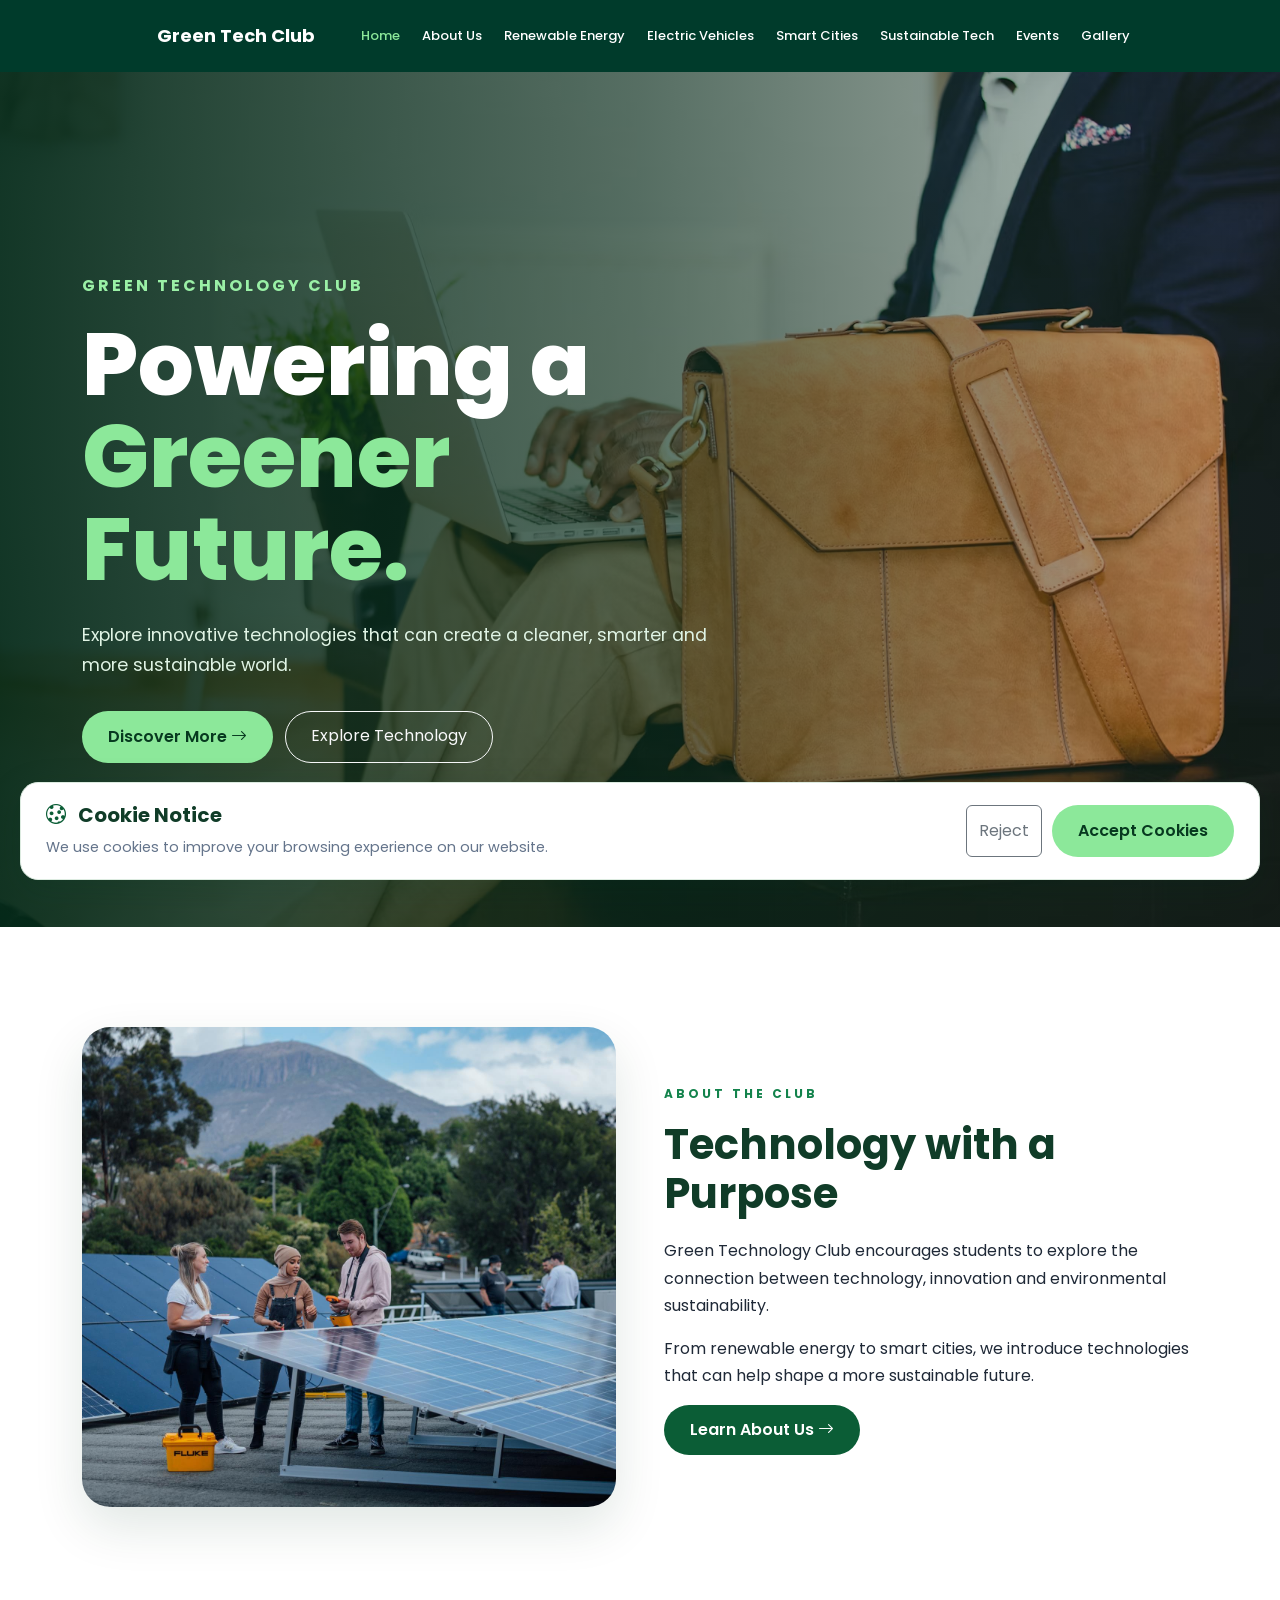
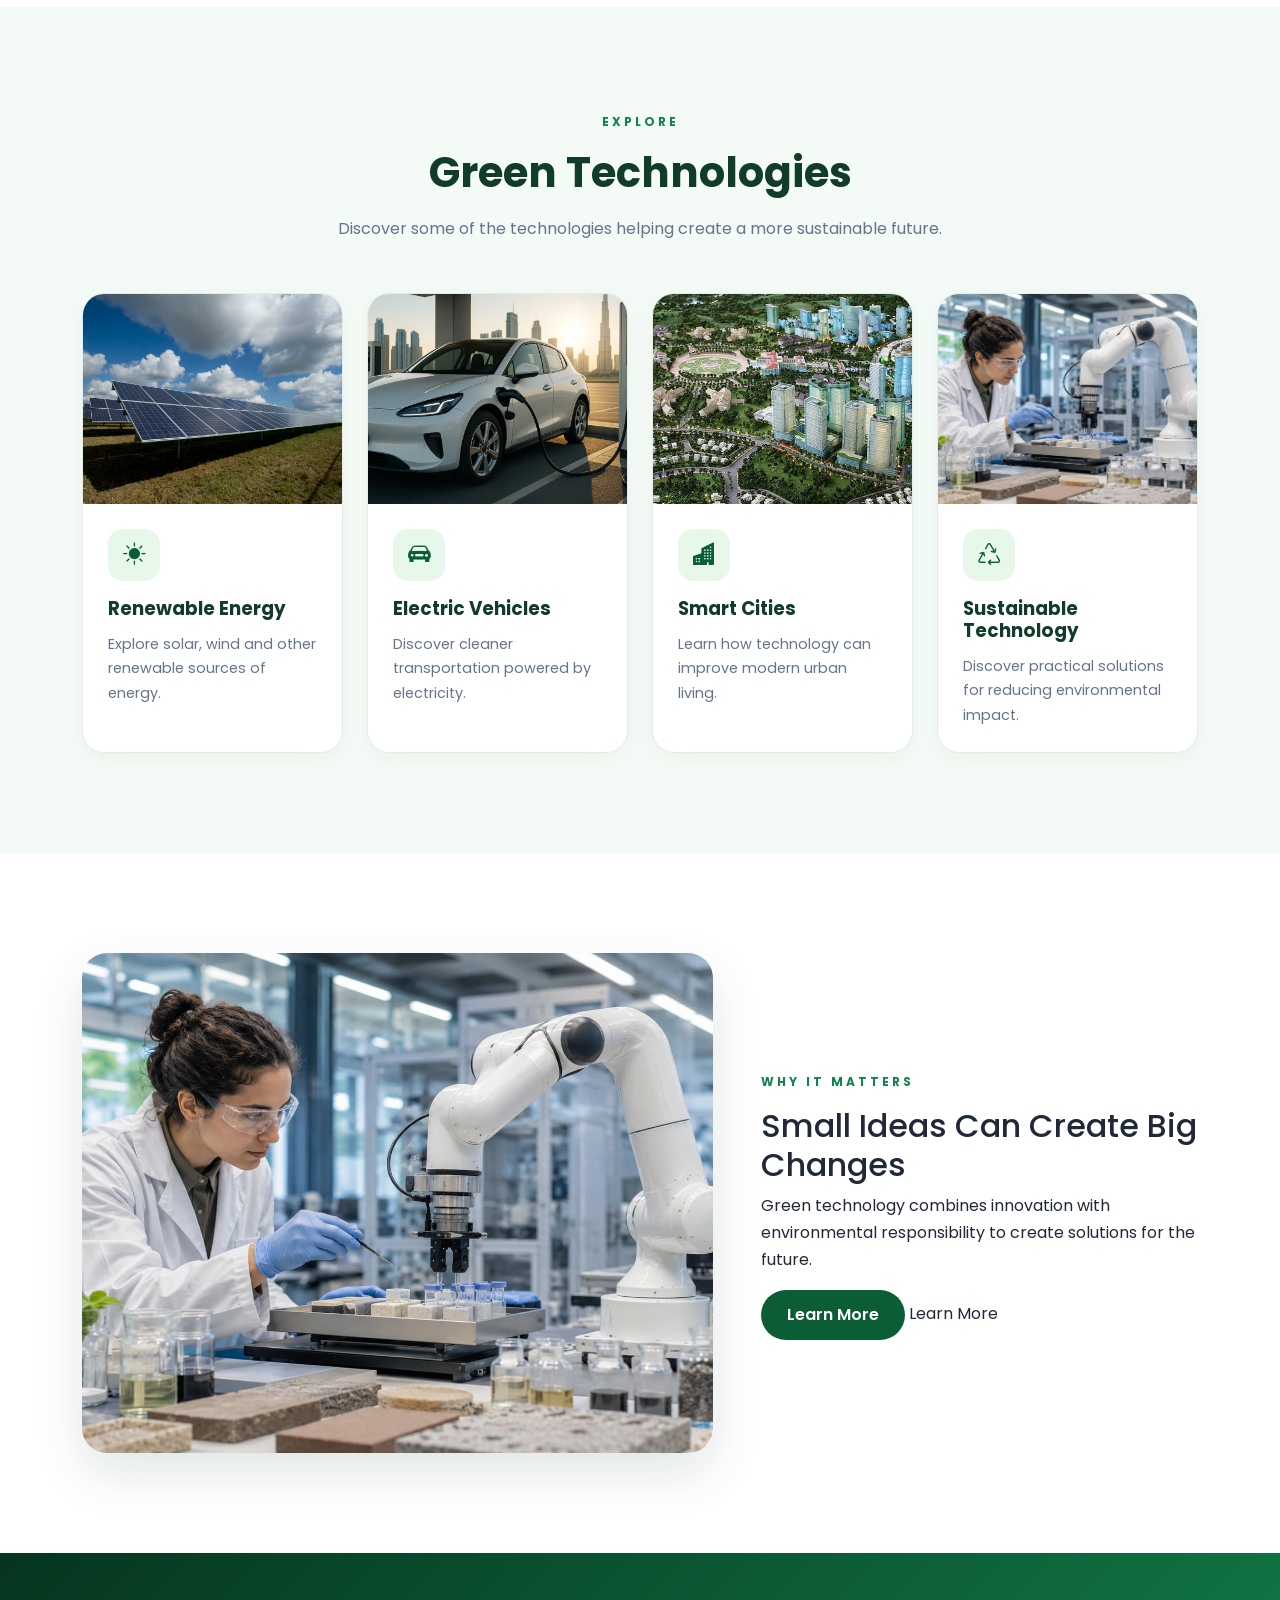
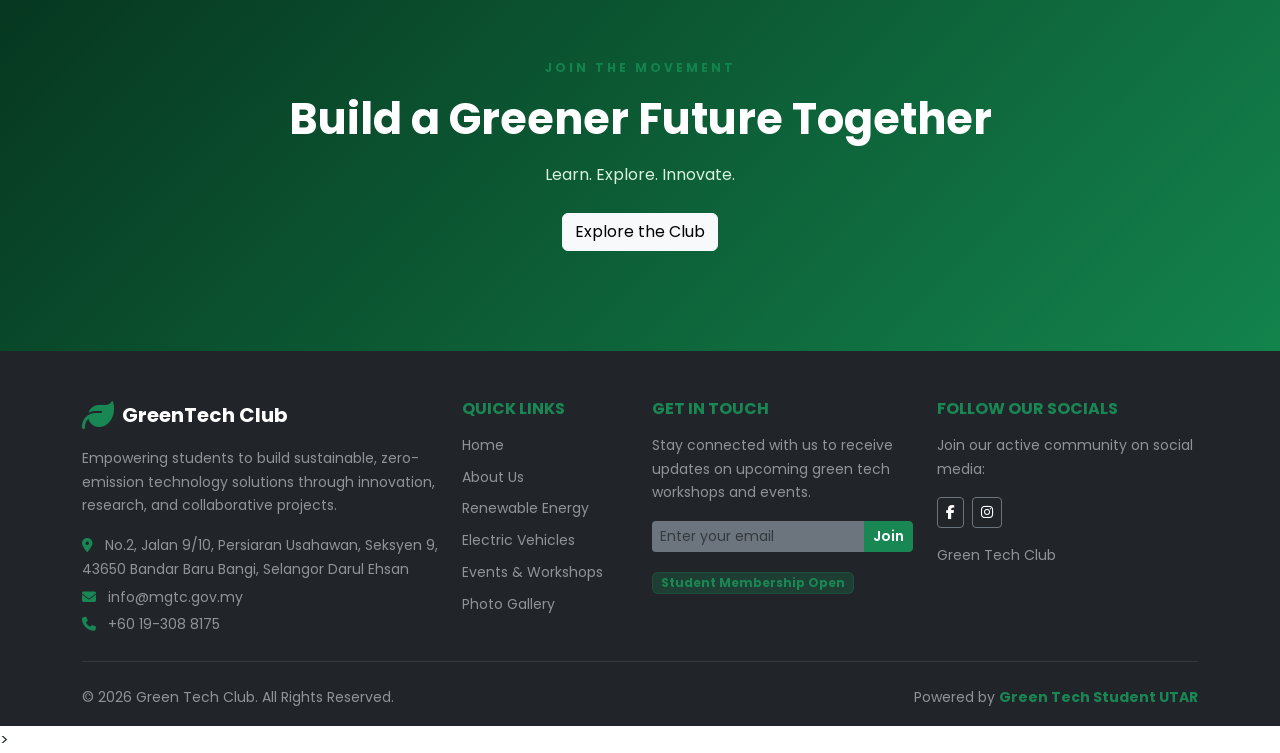
==== commit 840cf399: "add jQuery use" ====
--- a/index.html
+++ b/index.html
@@ -35,6 +35,10 @@
 
     <!-- CSS -->
     <link rel="stylesheet" href="css/style.css">
+
+        <!-- for footer-->> 
+    <script src="https://code.jquery.com/jquery-3.6.0.min.js"></script>
+
 
 </head>
 
@@ -553,178 +557,8 @@
 
 </script>
 
- <!-- Main Site Footer -->
-<footer class="bg-dark text-white pt-5 pb-3">
-  <div class="container">
-    <div class="row g-4">
-      
-      <!-- Column 1: Club Info & Logo -->
-      <div class="col-lg-4 col-md-6">
-        <div class="d-flex align-items-center mb-3">
-          <i class="fa-solid fa-leaf text-success fa-2x me-2"></i>
-          <h5 class="fw-bold m-0 text-white">GreenTech Club</h5>
-        </div>
-
-        <p class="text-white-50 small mb-3">
-          Empowering students to build sustainable, zero-emission technology solutions through innovation, research, and collaborative projects.
-        </p>
-
-        <ul class="list-unstyled text-white-50 small mb-0">
-          <li class="mb-1">
-            <i class="fa-solid fa-location-dot me-2 text-success"></i>
-            No.2, Jalan 9/10, Persiaran Usahawan, Seksyen 9, 43650 Bandar Baru Bangi, Selangor Darul Ehsan
-          </li>
-
-          <li class="mb-1">
-            <i class="fa-solid fa-envelope me-2 text-success"></i>
-            info@mgtc.gov.my
-          </li>
-
-          <li>
-            <i class="fa-solid fa-phone me-2 text-success"></i>
-            +60 19-308 8175
-          </li>
-        </ul>
-      </div>
-
-      <!-- Column 2: Quick Links -->
-      <div class="col-lg-2 col-md-6">
-        <h6 class="fw-bold text-success text-uppercase mb-3">
-          Quick Links
-        </h6>
-
-        <ul class="list-unstyled small">
-          <li class="mb-2">
-            <a href="index.html"
-               class="text-white-50 text-decoration-none footer-link">
-              Home
-            </a>
-          </li>
-
-          <li class="mb-2">
-            <a href="about.html"
-               class="text-white-50 text-decoration-none footer-link">
-              About Us
-            </a>
-          </li>
-
-          <li class="mb-2">
-            <a href="renewable_energy.html"
-               class="text-white-50 text-decoration-none footer-link">
-              Renewable Energy
-            </a>
-          </li>
-
-          <li class="mb-2">
-            <a href="electric_vehicle.html"
-               class="text-white-50 text-decoration-none footer-link">
-              Electric Vehicles
-            </a>
-          </li>
-
-          <li class="mb-2">
-            <a href="events.html"
-               class="text-white-50 text-decoration-none footer-link">
-              Events & Workshops
-            </a>
-          </li>
-
-          <li>
-            <a href="gallery.html"
-               class="text-white-50 text-decoration-none footer-link">
-              Photo Gallery
-            </a>
-          </li>
-        </ul>
-      </div>
-
-      <!-- Column 3: Get In Touch & Newsletter Twist -->
-      <div class="col-lg-3 col-md-6">
-        <h6 class="fw-bold text-success text-uppercase mb-3">
-          Get In Touch
-        </h6>
-
-        <p class="text-white-50 small mb-3">
-          Stay connected with us to receive updates on upcoming green tech workshops and events.
-        </p>
-
-        <!-- Mini Newsletter Form -->
-        <form onsubmit="handleJoin(event)">
-          <div class="input-group input-group-sm mb-3">
-            <input
-              type="email"
-              id="newsletterEmail"
-              class="form-control bg-secondary text-white border-0"
-              placeholder="Enter your email"
-              aria-label="Subscriber email"
-              required>
-
-            <button class="btn btn-success fw-semibold" type="submit">
-              Join
-            </button>
-          </div>
-        </form>
-
-        <span class="badge bg-success bg-opacity-25 text-success border border-success border-opacity-25">
-          Student Membership Open
-        </span>
-      </div>
-
-       <!-- Column 4: Social & Community -->
-      <div class="col-lg-3 col-md-6">
-        <h6 class="fw-bold text-success text-uppercase mb-3">
-          Follow Our Socials
-        </h6>
-
-        <p class="text-white-50 small mb-3">
-          Join our active community on social media:
-        </p>
-
-        <div class="d-flex gap-2 mb-3">
-
-          <a
-            href="https://www.facebook.com/mgtc.my"
-            target="_blank"
-            class="btn btn-outline-secondary btn-sm text-white border-secondary">
-            <i class="fa-brands fa-facebook-f"></i>
-          </a>
-
-          <a
-            href="https://www.instagram.com/mgtc.my/"
-            target="_blank"
-            class="btn btn-outline-secondary btn-sm text-white border-secondary">
-            <i class="fa-brands fa-instagram"></i>
-          </a>
-
-        </div>
-
-        <small class="text-white-50 d-block">
-          Green Tech Club
-        </small>
-      </div>
-
-    </div>
-
-      <!-- Bottom Bar -->
-    <hr class="my-4 text-secondary opacity-25">
-
-    <div class="d-flex flex-column flex-md-row justify-content-between align-items-center text-white-50 small">
-
-      <p class="mb-2 mb-md-0">
-        &copy; 2026 Green Tech Club. All Rights Reserved.
-      </p>
-
-      <p class="mb-0">
-        Powered by
-        <span class="text-success fw-bold">
-          Green Tech Student UTAR
-        </span>
-      </p>
-
-    </div>
-
-  </div>
-</footer>
+<!-- Footer will be loaded here -->
+<div id="site-footer"></div>
 
 
 <!-- Cookie Consent -->
@@ -764,7 +598,6 @@
 
 </div>
 
-    </script>
 
 <!-- Success Popup Modal -->
   <div class="modal fade" id="joinSuccessModal" tabindex="-1" aria-hidden="true">
@@ -787,6 +620,15 @@
 
   <!-- Bootstrap JS (Ensure Bootstrap JS is loaded for modal functionality) -->
   <script src="https://cdn.jsdelivr.net/npm/bootstrap@5.3.3/dist/js/bootstrap.bundle.min.js"></script>
+
+  <!--loding footer-->> 
+<script>
+    $(document).ready(function() {
+        // loading footer.html into #site-footer 
+        $("#site-footer").load("footer.html");
+    });
+
+</script>
 
   <!-- Newsletter Handler Script -->
   <script>
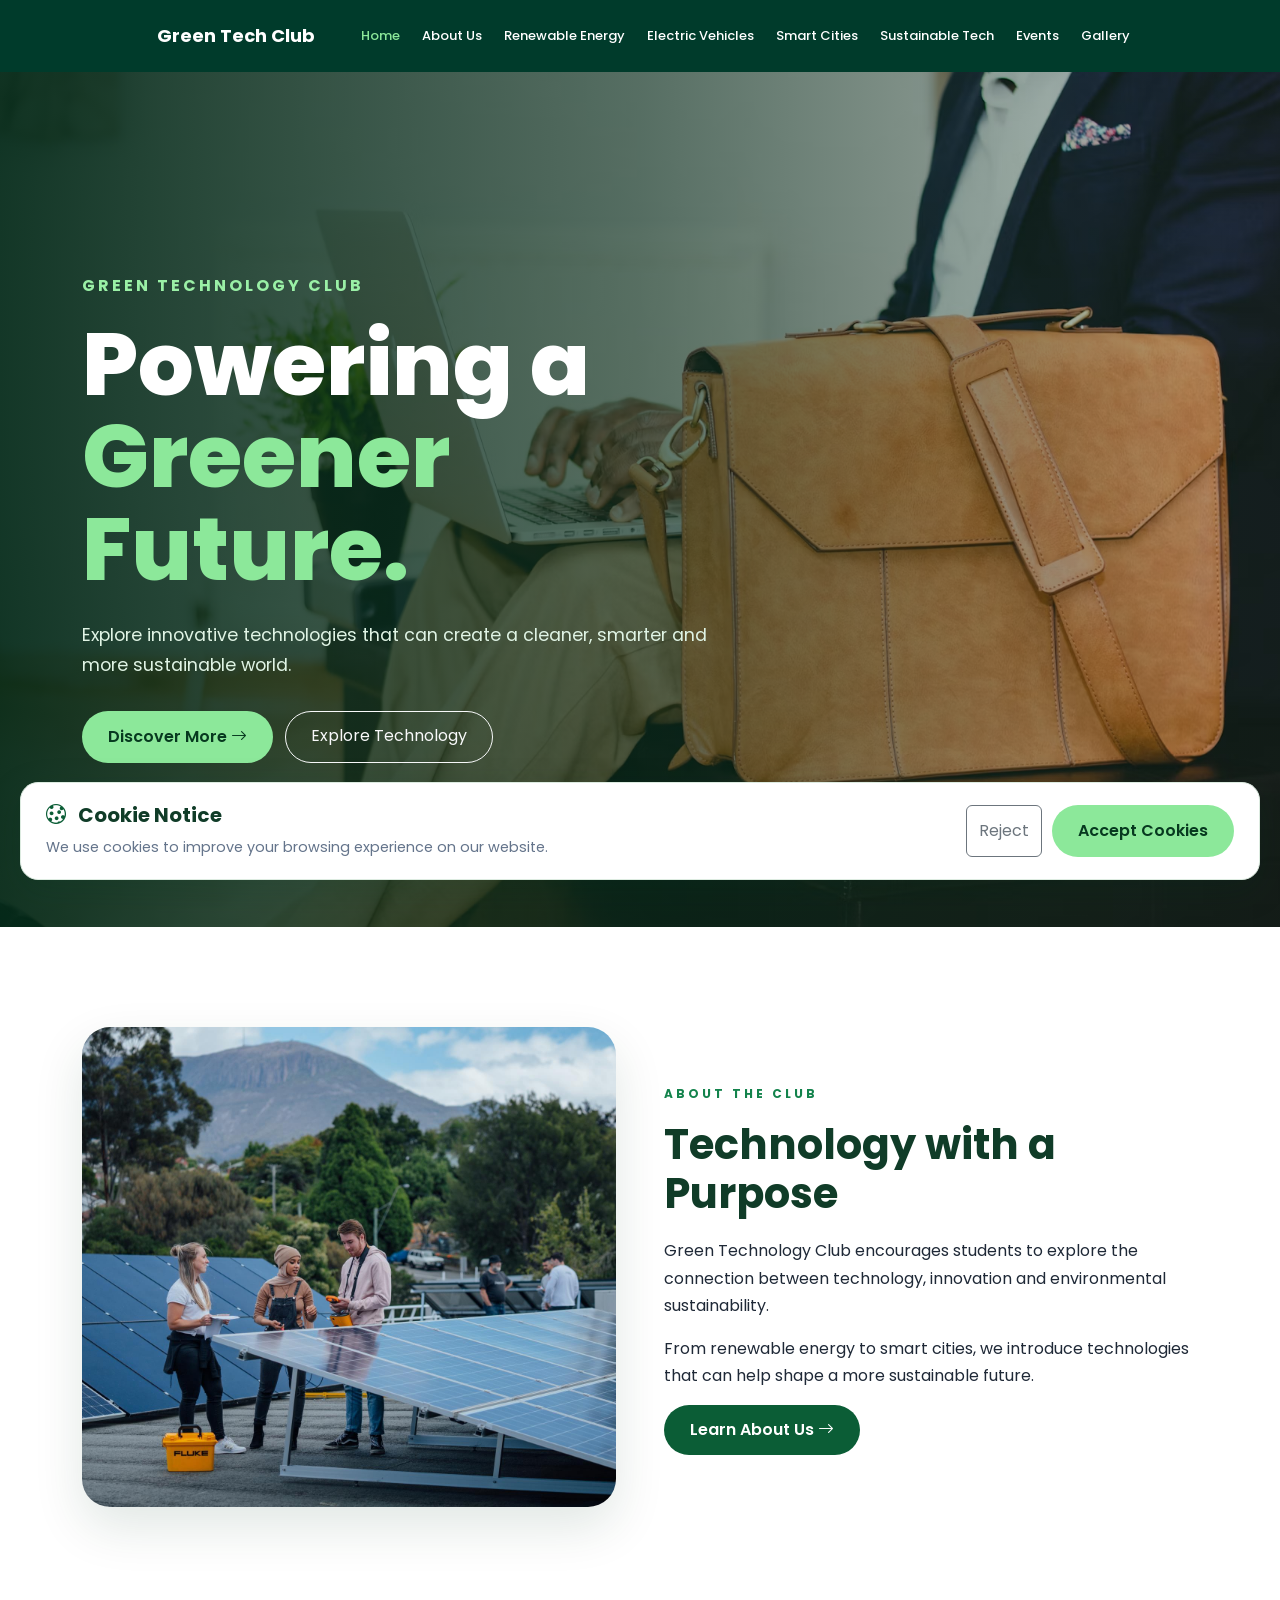
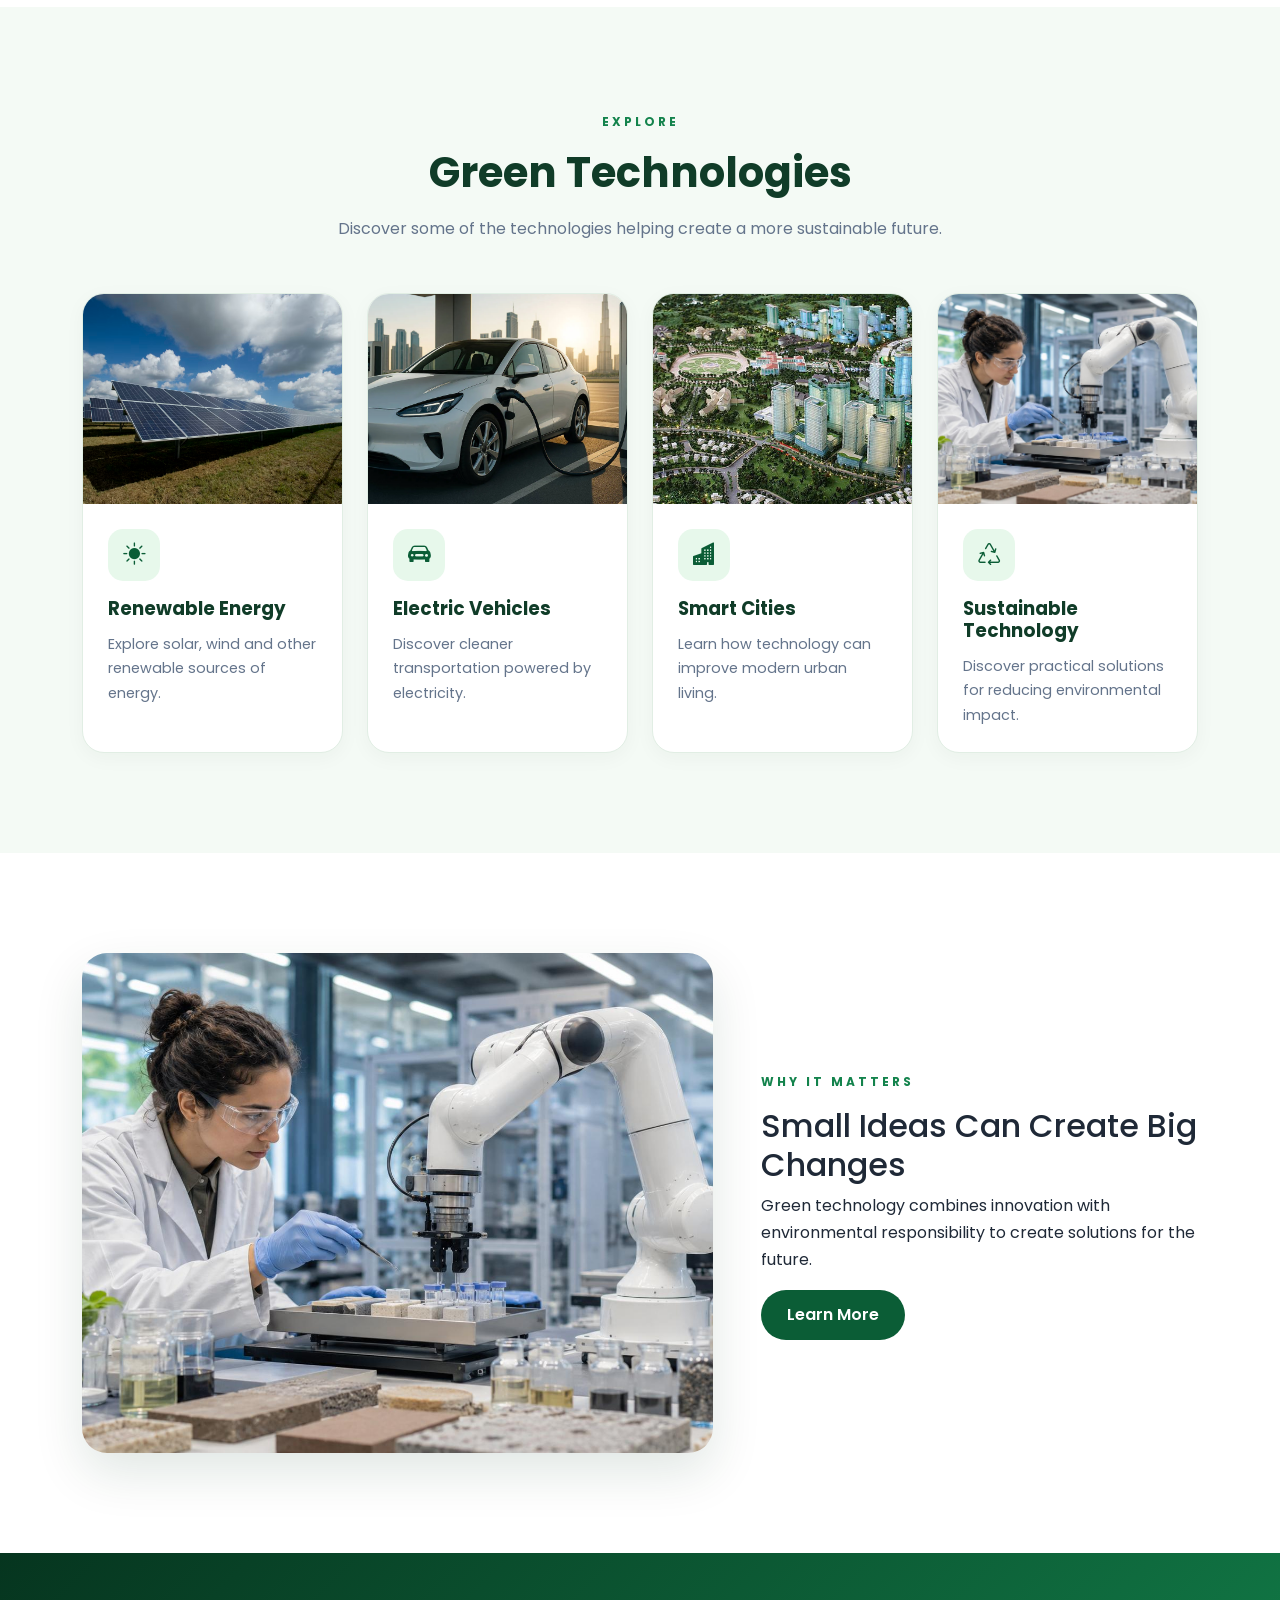
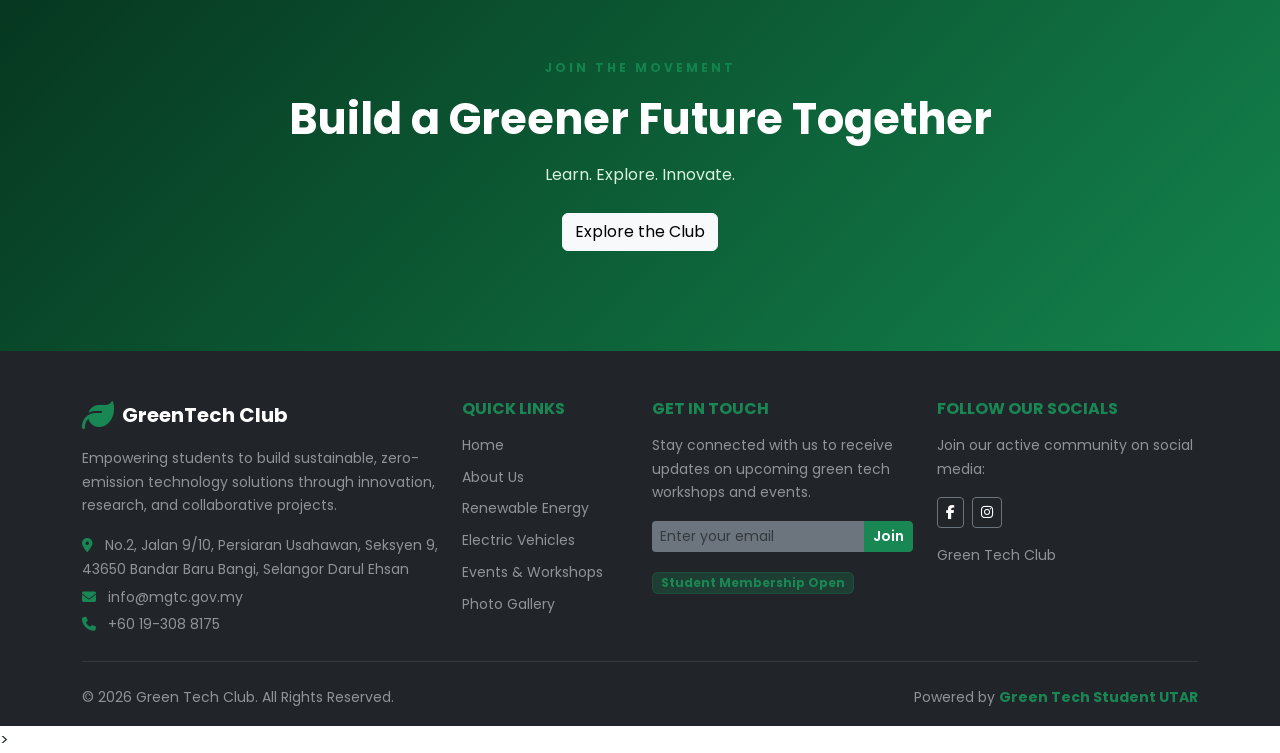
==== commit a2385c6b: "done" ====
--- a/index.html
+++ b/index.html
@@ -461,9 +461,7 @@
     Learn More
 </a>
 
-                    Learn More
-
-                </a>
+
 
             </div>
 
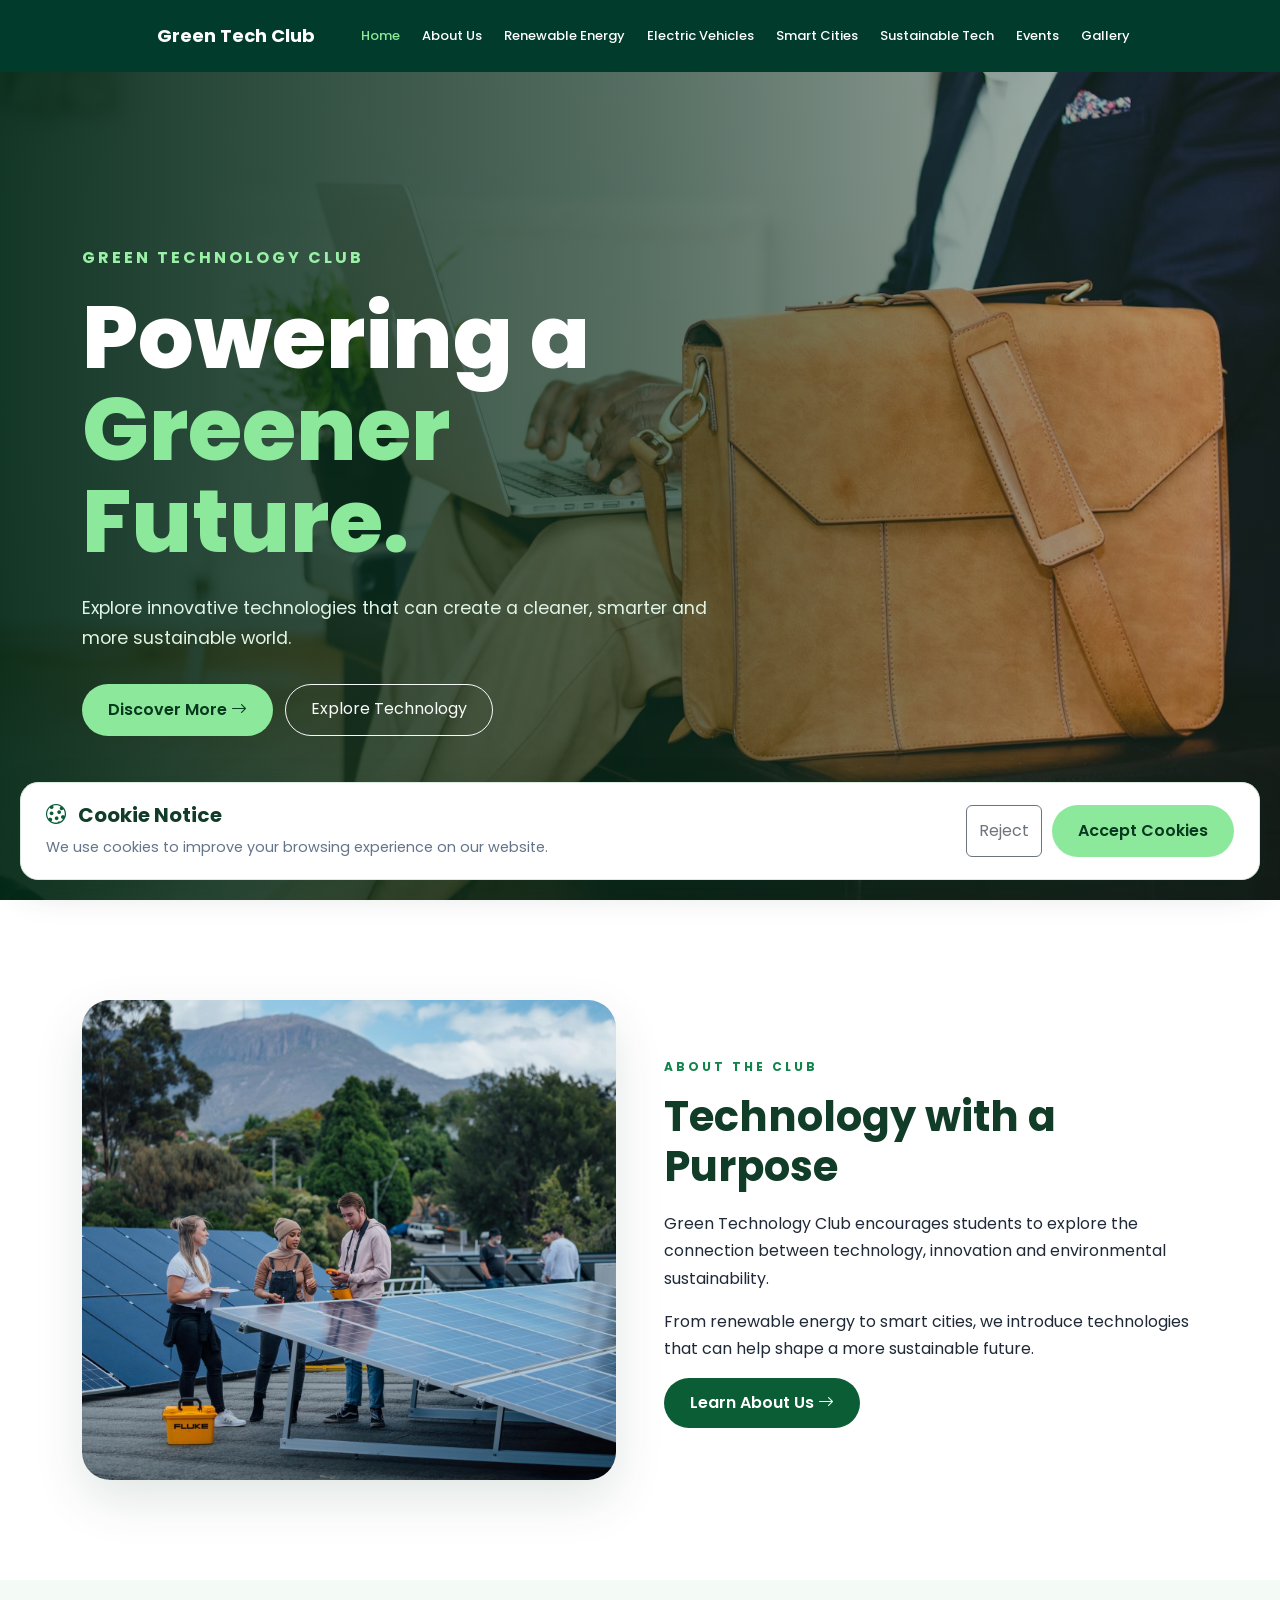
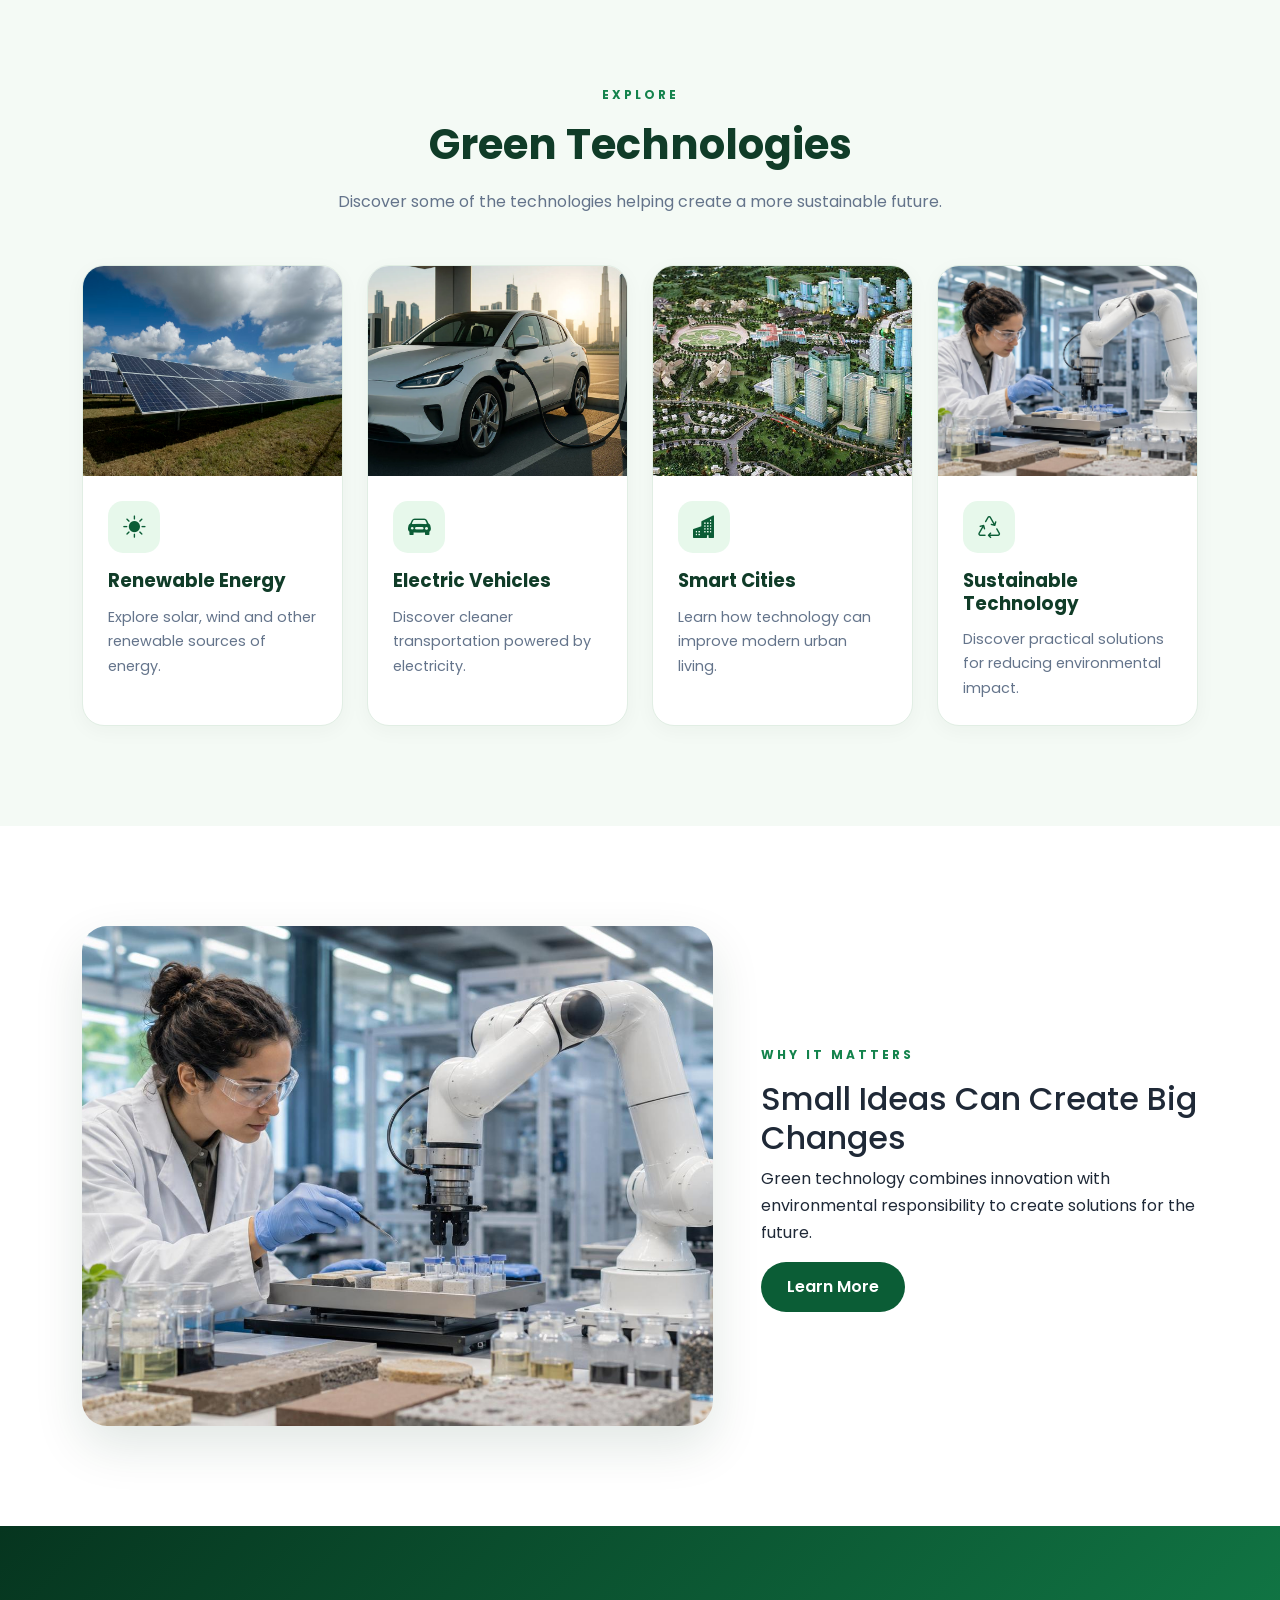
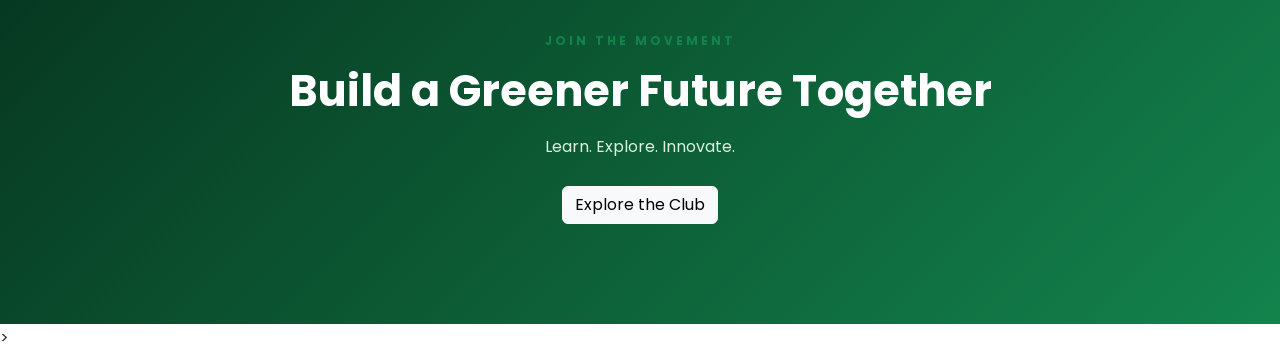
==== commit 0284caed: "done*2" ====
--- a/index.html
+++ b/index.html
@@ -23,7 +23,7 @@
         rel="stylesheet"
         href="https://cdn.jsdelivr.net/npm/bootstrap-icons@1.11.3/font/bootstrap-icons.min.css">
 
-    <!-- Font Awesome-->>
+    <!-- Font Awesome-->
     <link
     rel="stylesheet"
     href="https://cdnjs.cloudflare.com/ajax/libs/font-awesome/6.4.0/css/all.min.css">
@@ -36,8 +36,7 @@
     <!-- CSS -->
     <link rel="stylesheet" href="css/style.css">
 
-        <!-- for footer-->> 
-    <script src="https://code.jquery.com/jquery-3.6.0.min.js"></script>
+
 
 
 </head>
@@ -354,7 +353,7 @@
                     <div class="card-image">
 
                         <img
-                            src="image/smart city.jpg"
+                            src="image/smart_city.jpg"
                             alt="Smart city">
 
                     </div>
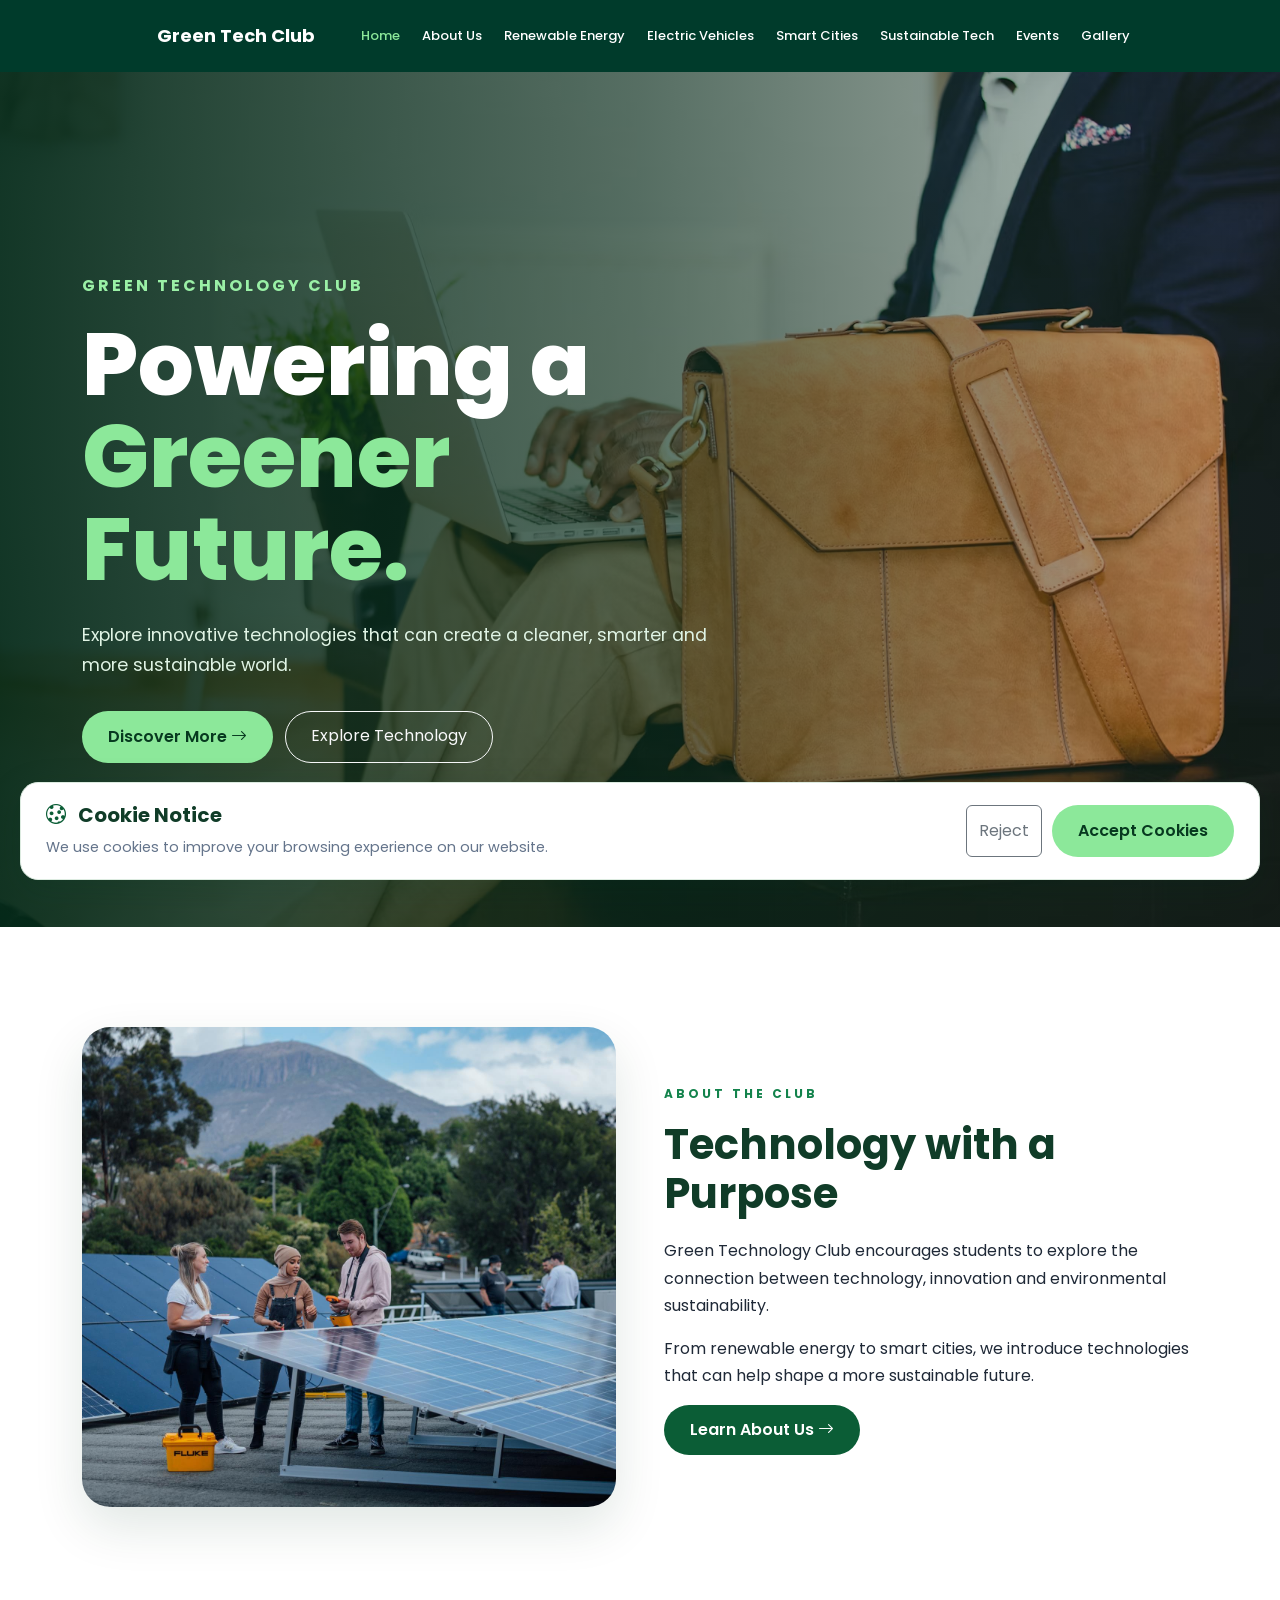
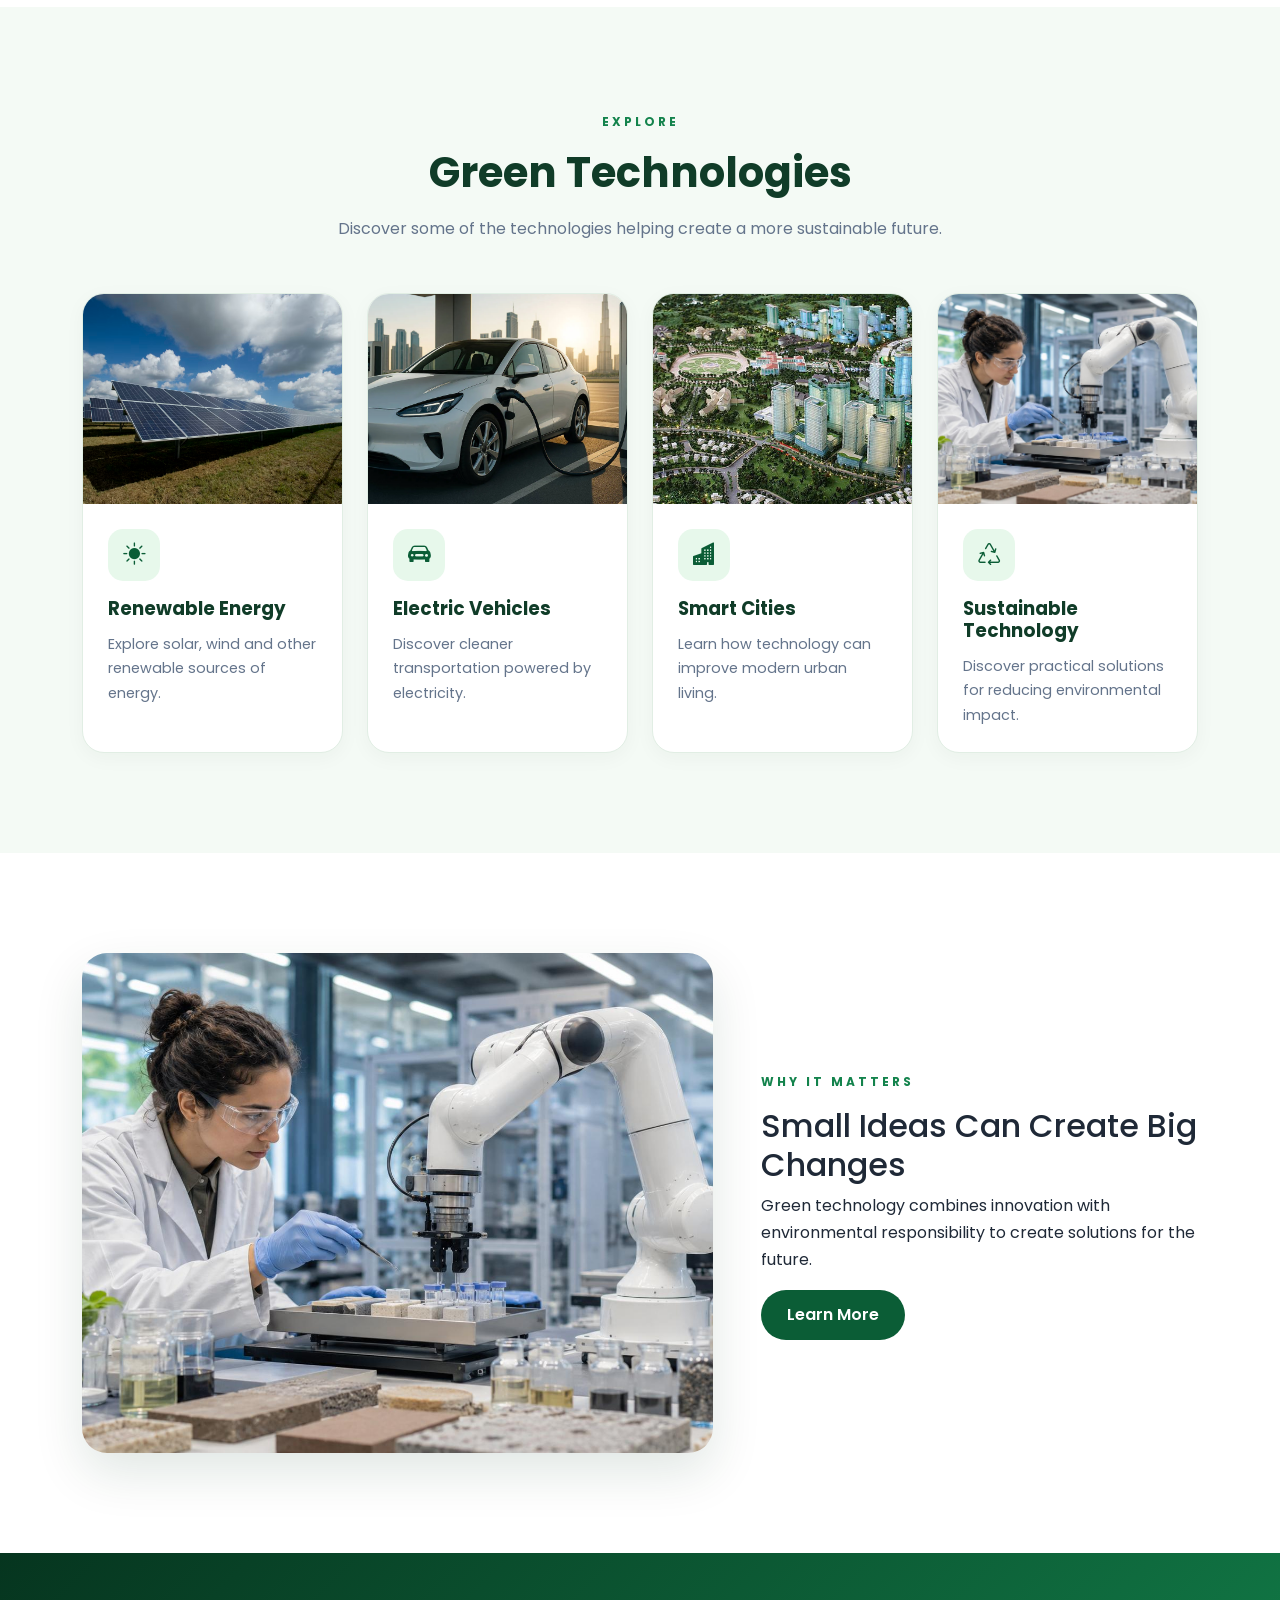
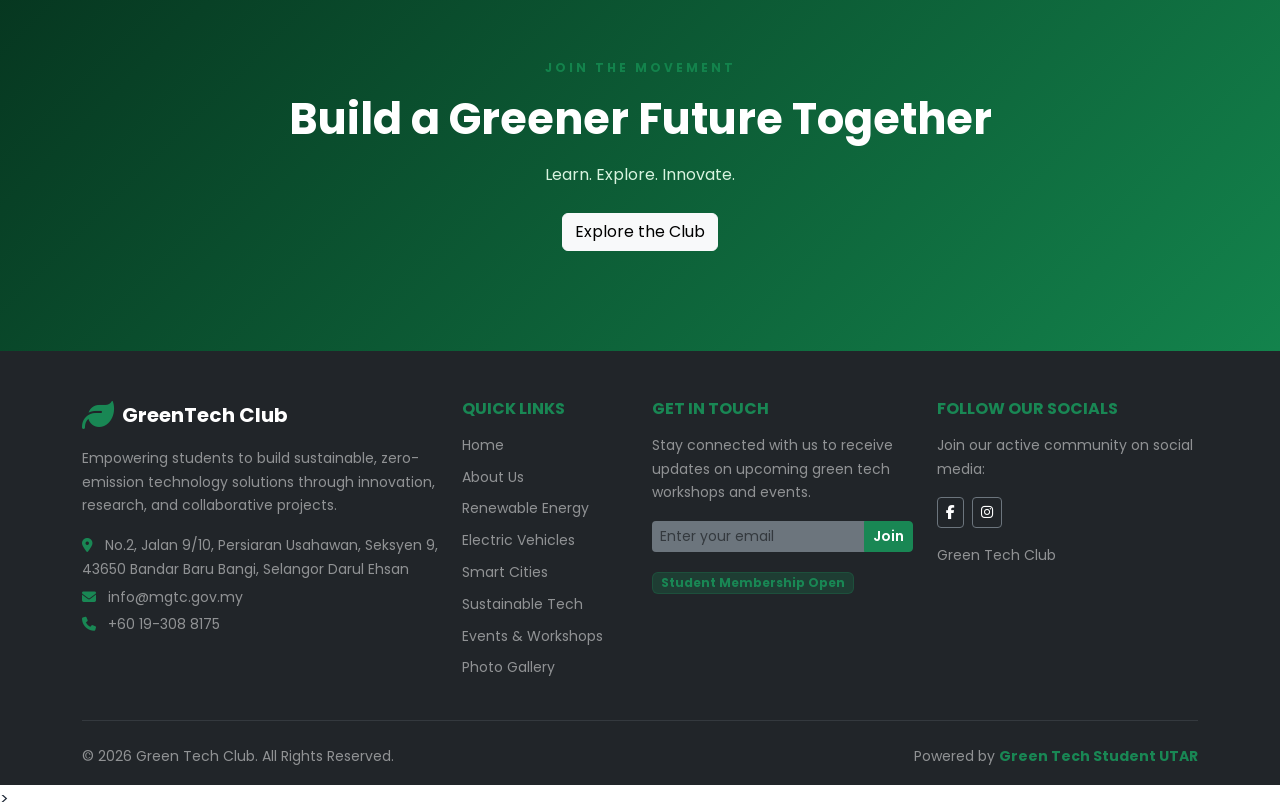
==== commit eefcdcca: "done*3" ====
--- a/index.html
+++ b/index.html
@@ -23,7 +23,7 @@
         rel="stylesheet"
         href="https://cdn.jsdelivr.net/npm/bootstrap-icons@1.11.3/font/bootstrap-icons.min.css">
 
-    <!-- Font Awesome-->
+    <!-- Font Awesome-->>
     <link
     rel="stylesheet"
     href="https://cdnjs.cloudflare.com/ajax/libs/font-awesome/6.4.0/css/all.min.css">
@@ -36,7 +36,8 @@
     <!-- CSS -->
     <link rel="stylesheet" href="css/style.css">
 
-
+        <!-- for footer-->> 
+    <script src="https://code.jquery.com/jquery-3.6.0.min.js"></script>
 
 
 </head>
